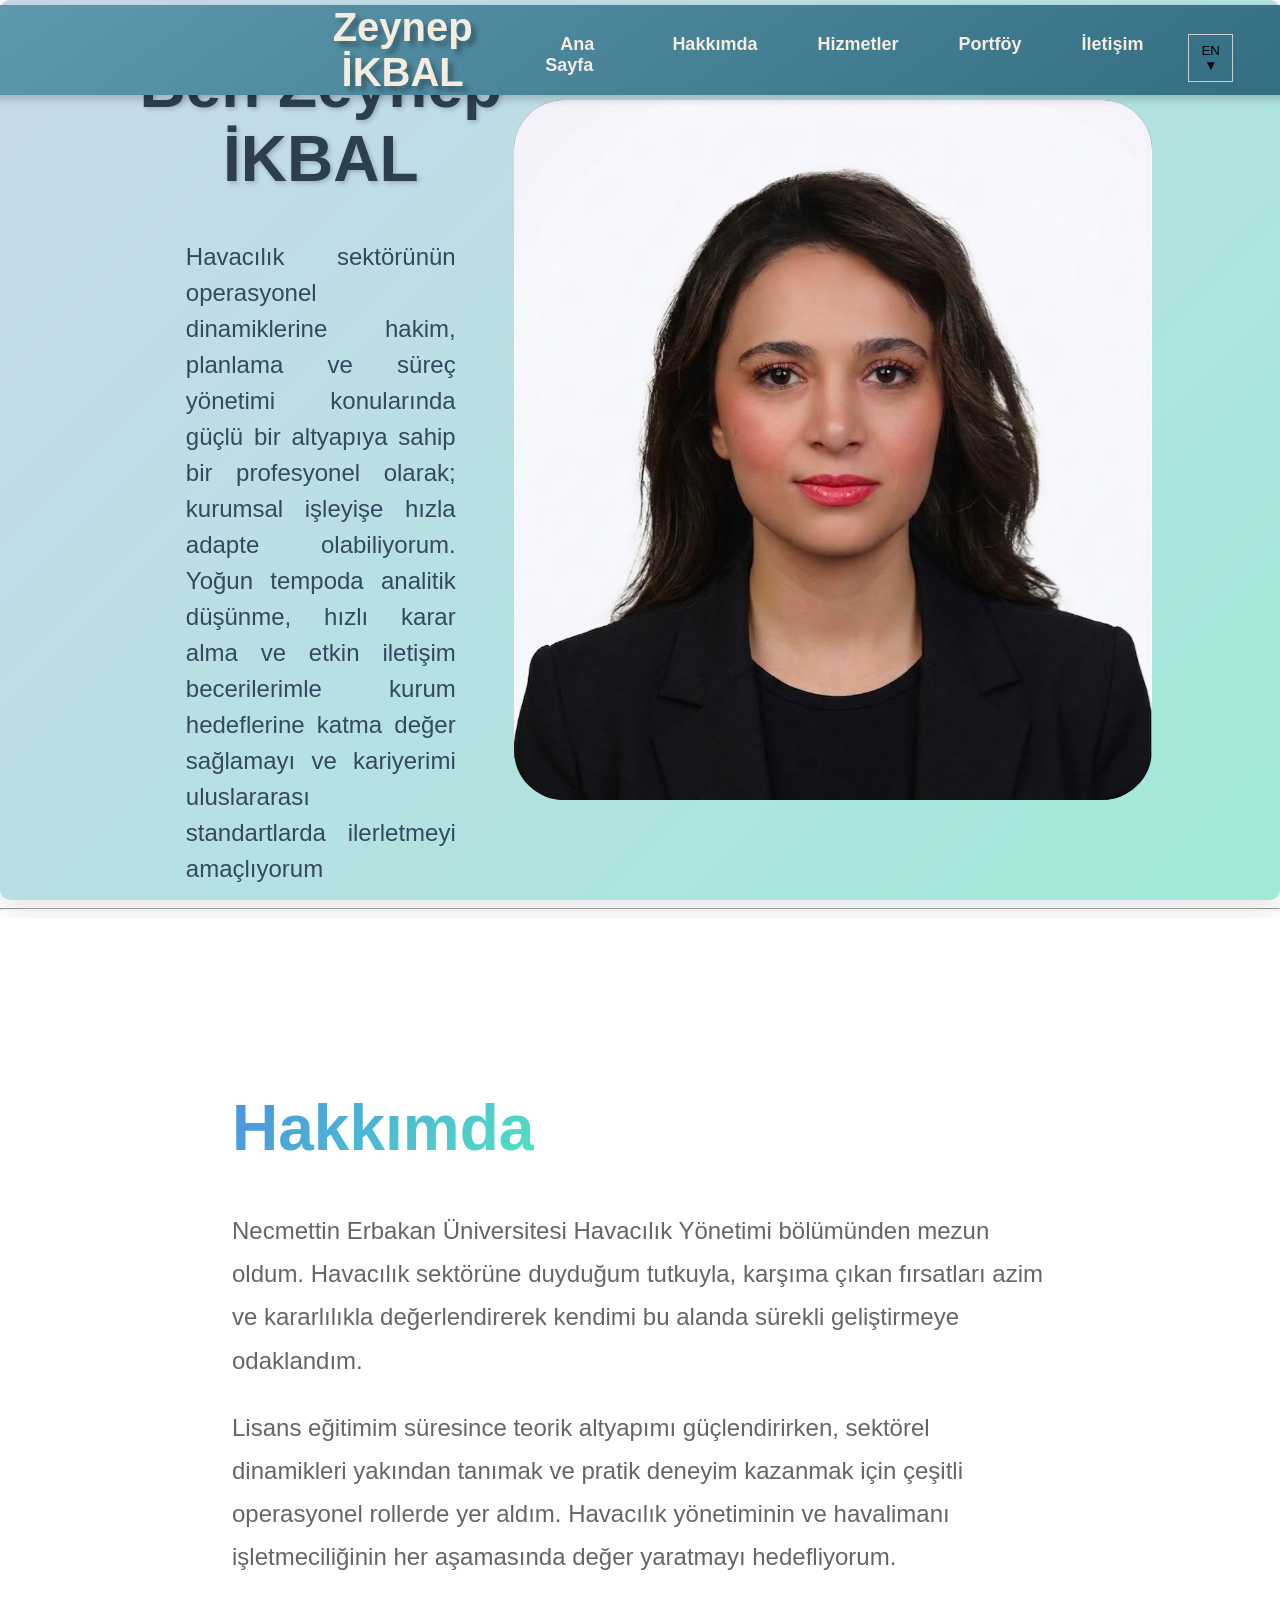
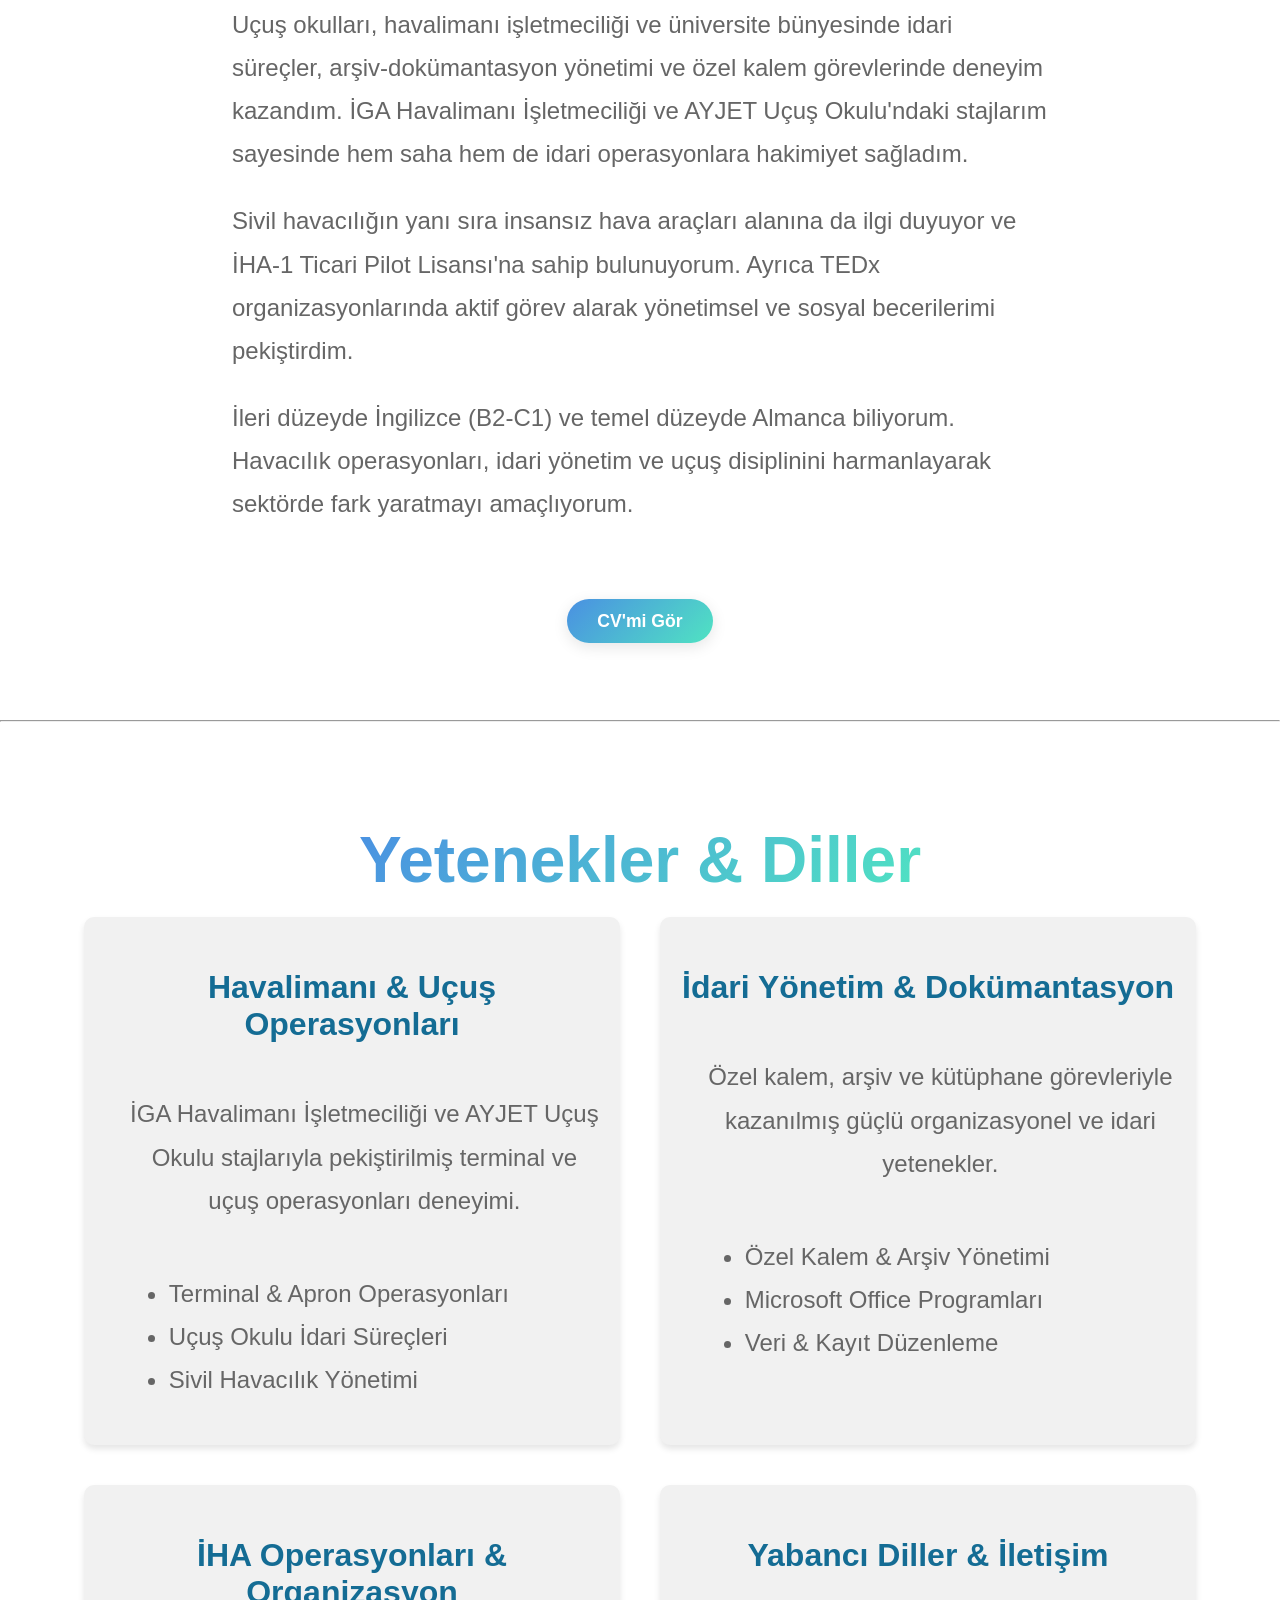
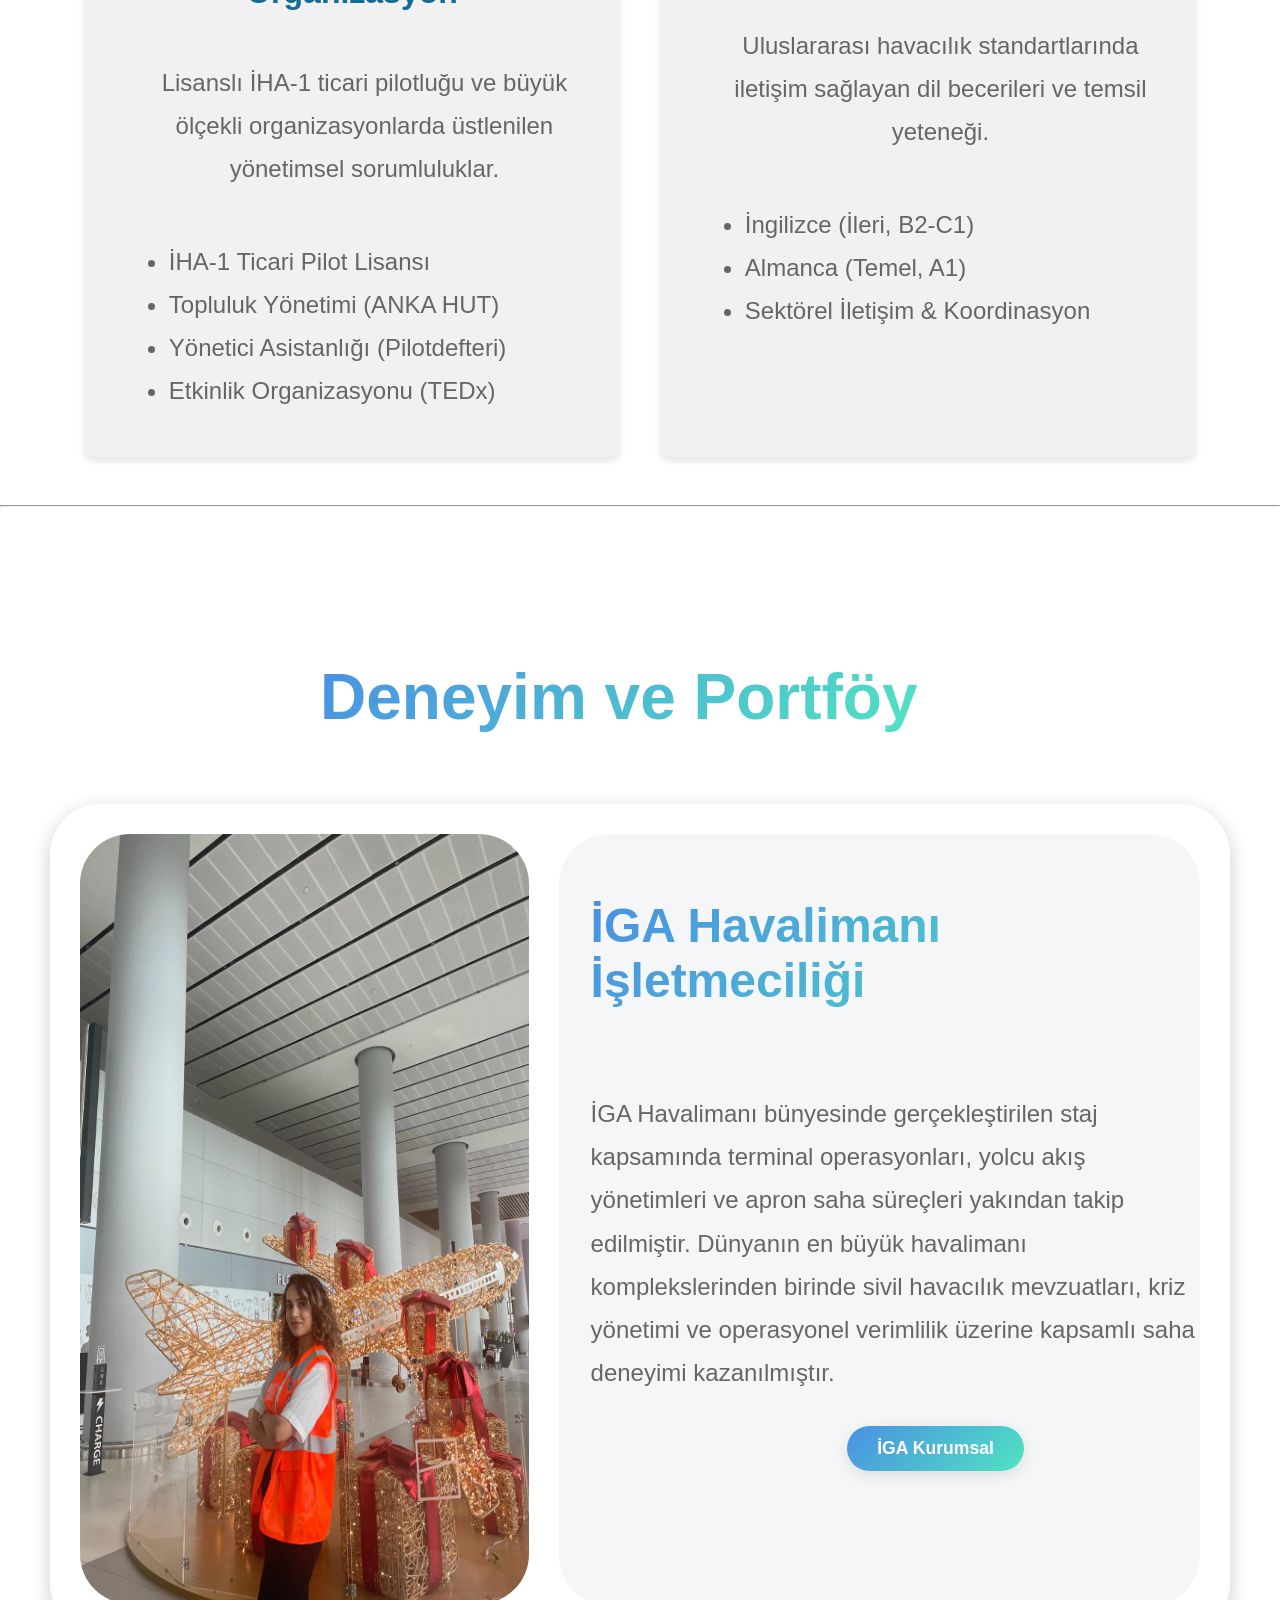
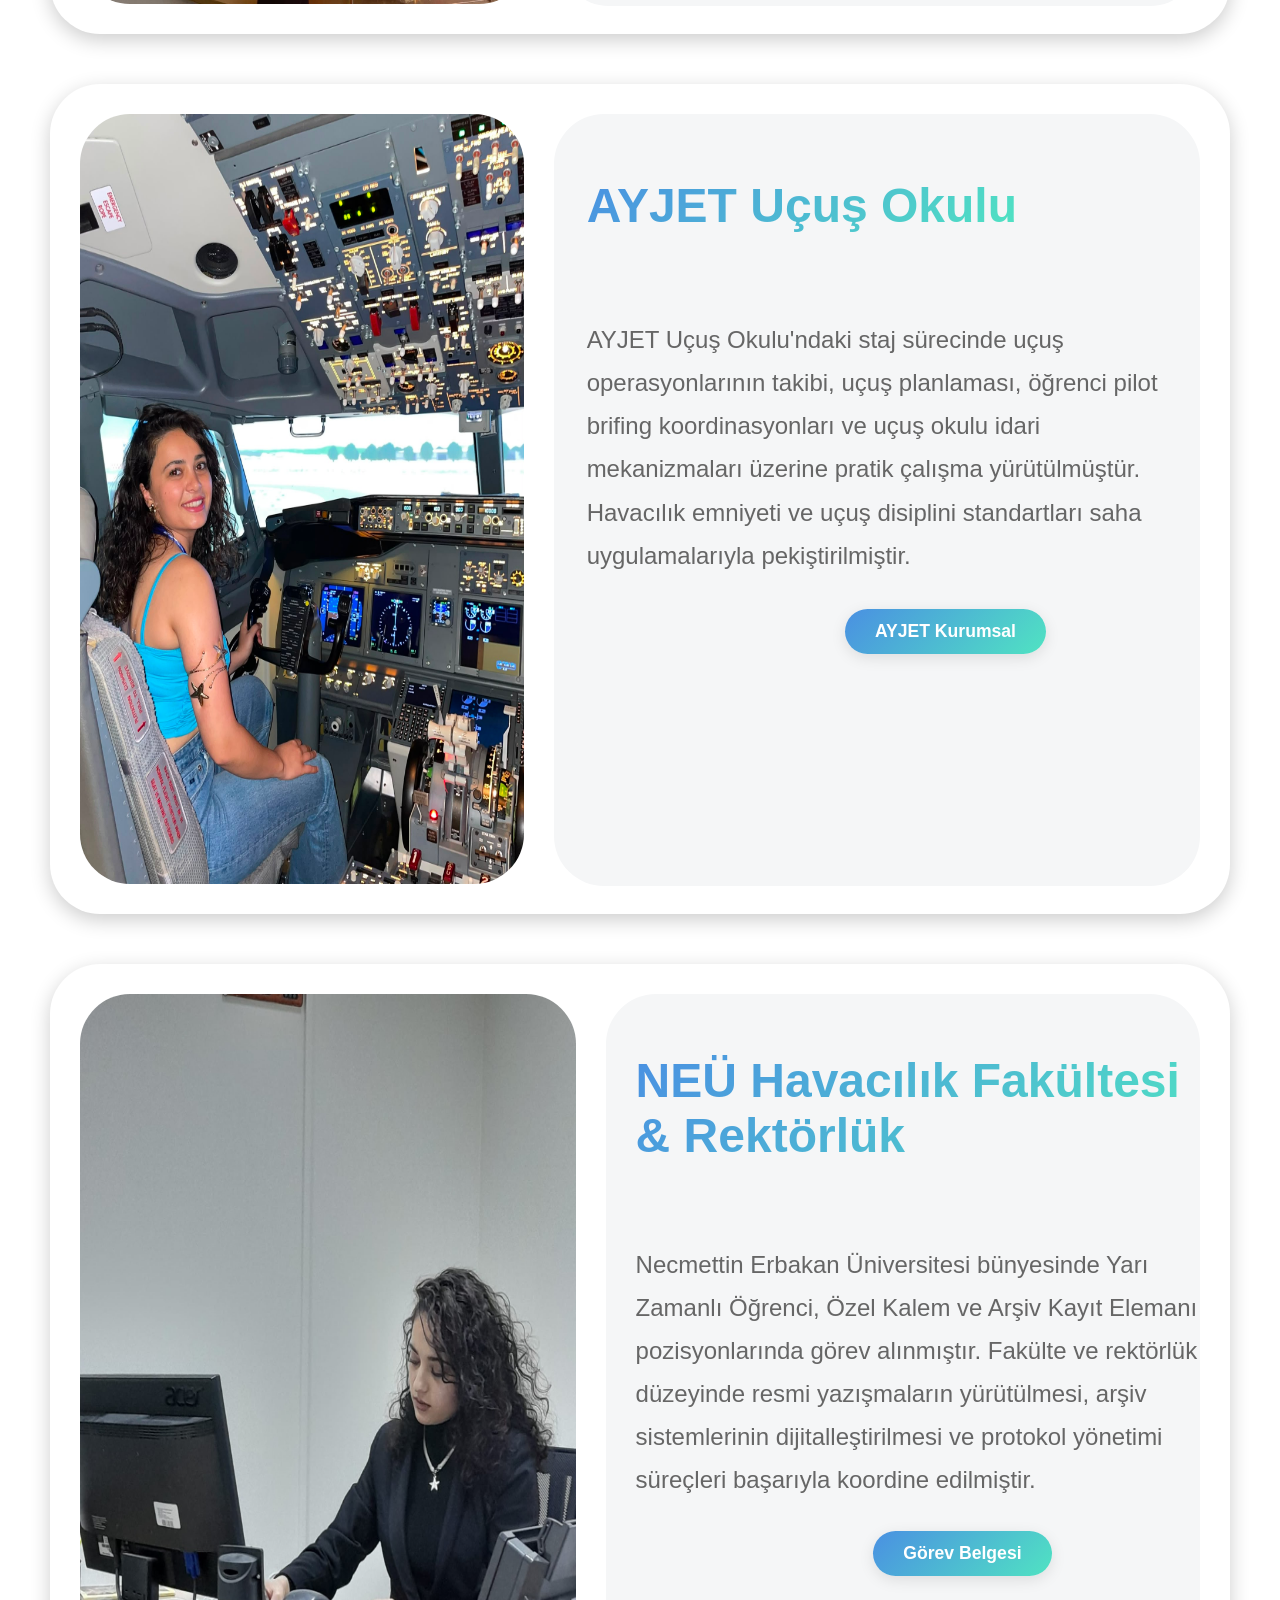
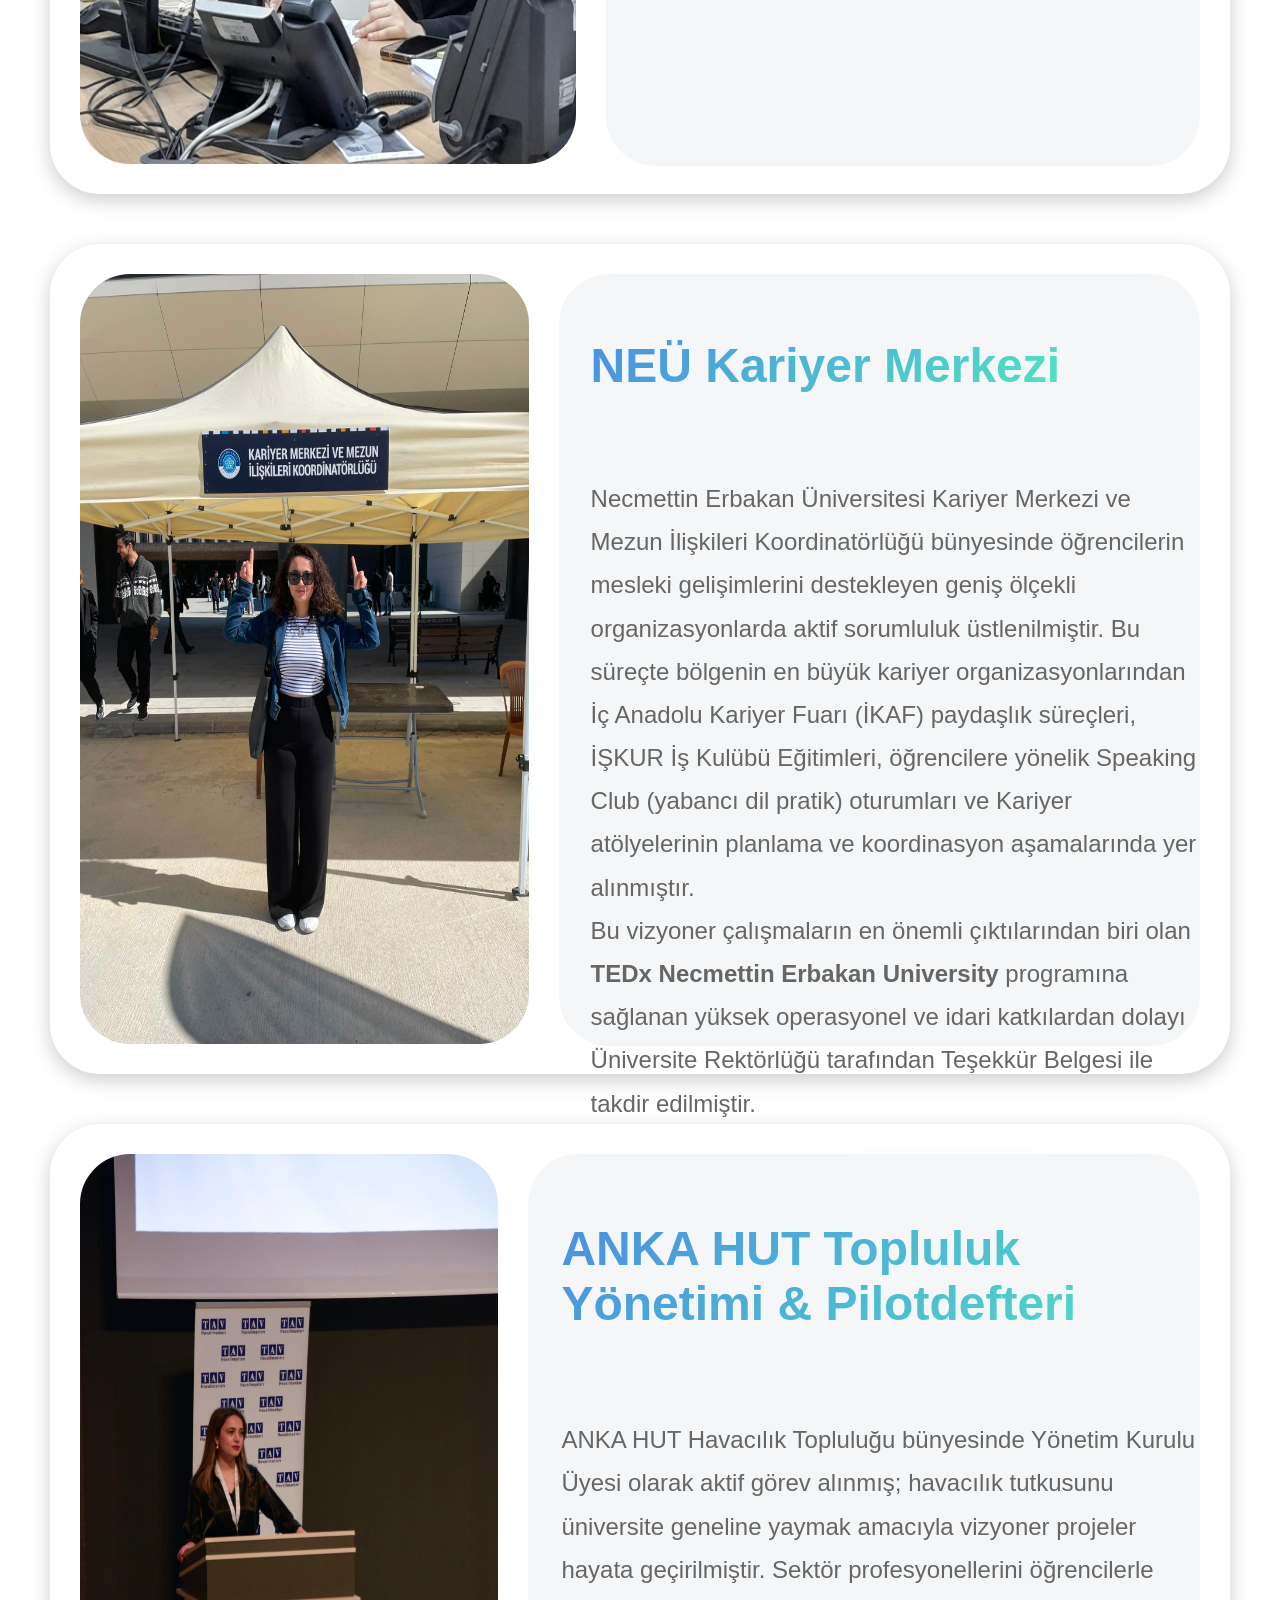
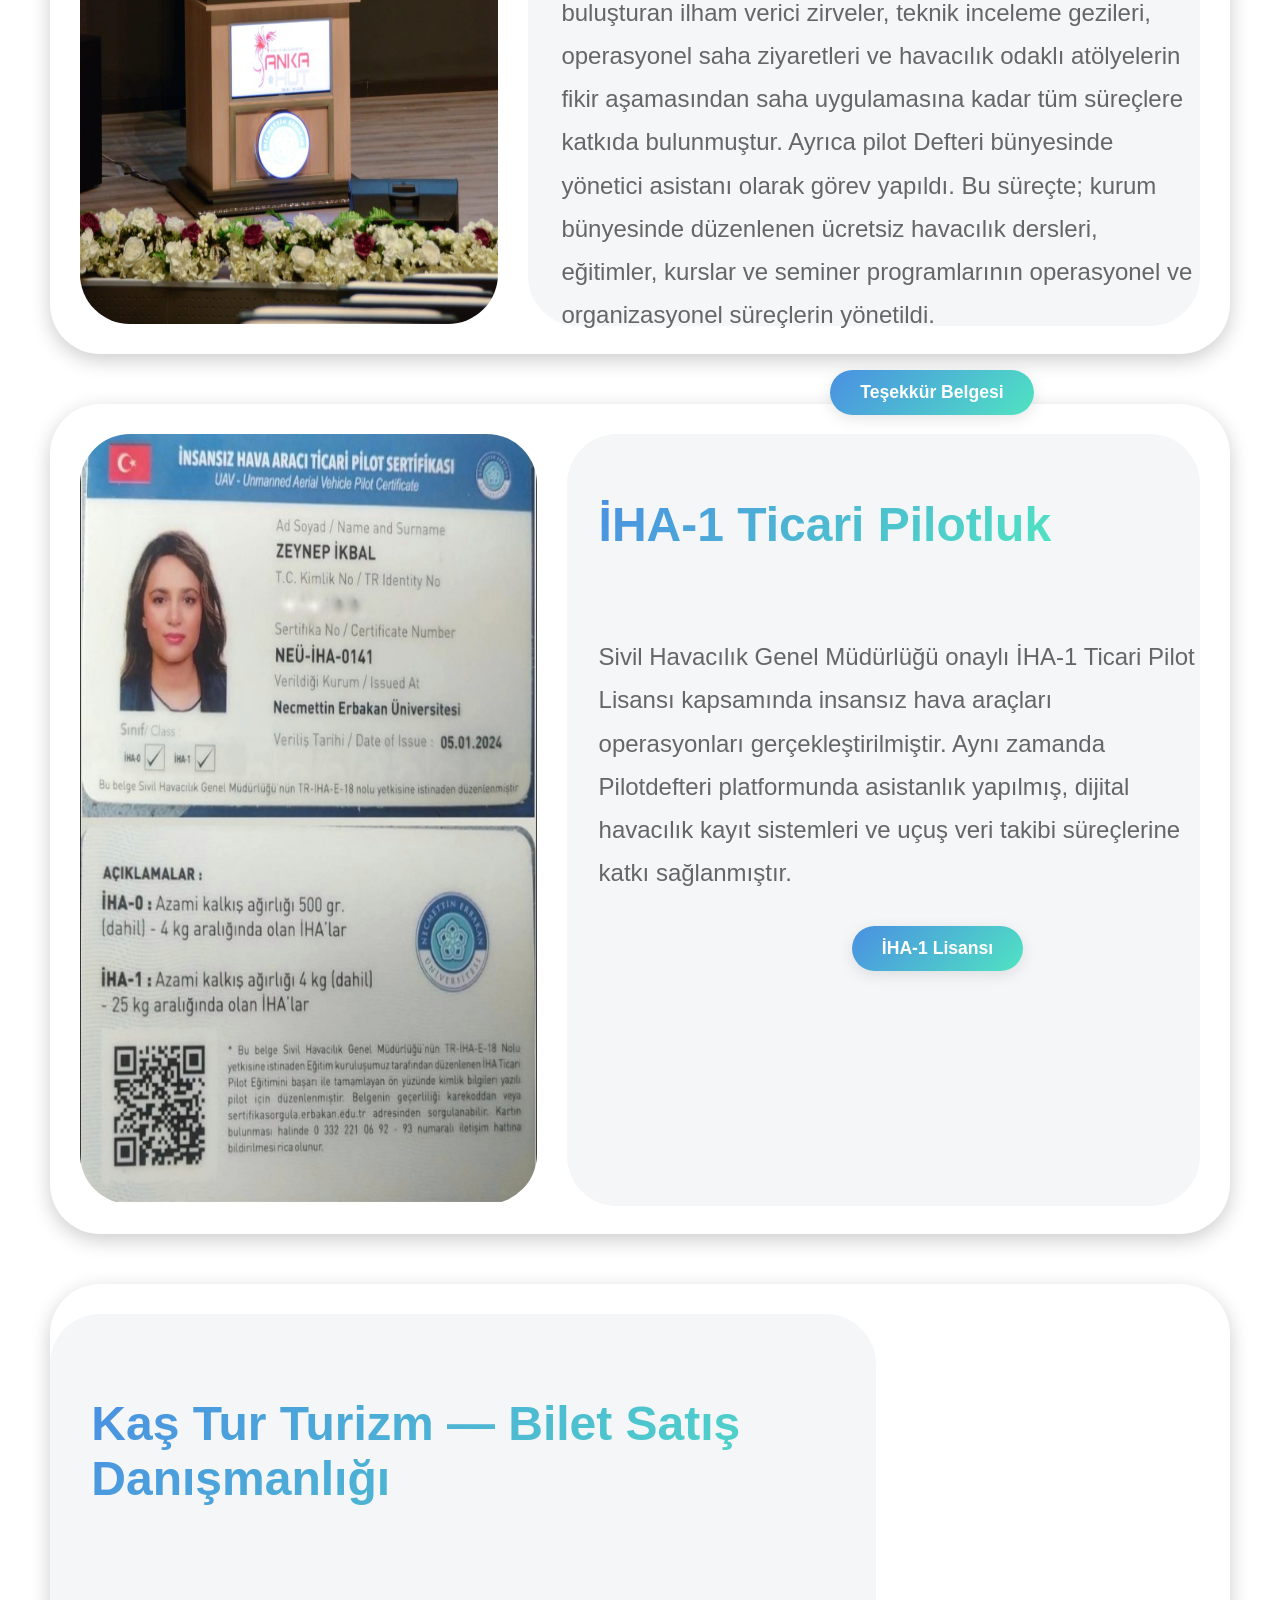
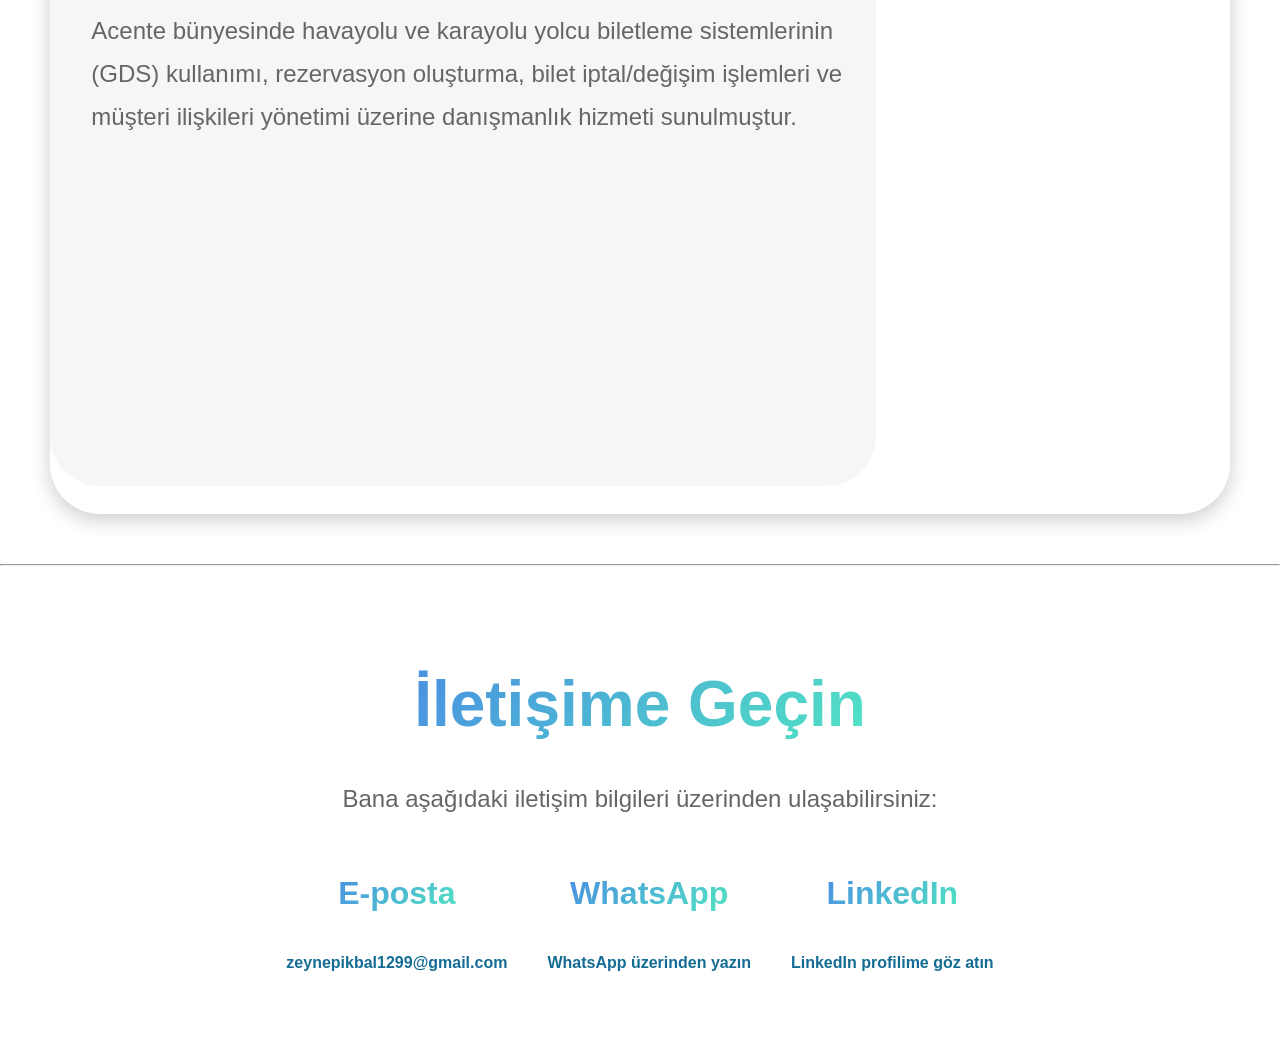
==== index.html @ e8478030 "Add files via upload" ====
<!DOCTYPE html>
<html lang="tr">
<head>
    <meta charset="UTF-8">
    <meta name="viewport" content="width=device-width, initial-scale=1.0">
    <title>Zeynep İKBAL</title>
    <link rel="stylesheet" href="./style.css">
</head>
<body>
    <header>
        <div class="logo">Zeynep İKBAL</div>
        <nav>
            <ul>
                <li class="boş_li"><a href="#ana">Ana Sayfa</a></li>
                <li class="boş_li"><a href="#hak">Hakkımda</a></li>
                <li class="boş_li"><a href="#services">Hizmetler</a></li>
                <li class="boş_li"><a href="#port">Portföy</a></li>
                <li class="boş_li"><a href="#contact">İletişim</a></li>
                <li><div class="language-selector">
                    <button class="selected-language">EN ▼</button>   
                    </div>
                </li>
            </ul>
        </nav>
    </header>

    <div id="ana" class="hero">
        <div class="hero-content">
            <div class="hero-text">
                <h1>Ben Zeynep İKBAL</h1>
                <p>Havacılık sektörünün operasyonel dinamiklerine hakim, planlama ve süreç yönetimi konularında güçlü bir altyapıya sahip bir profesyonel olarak; kurumsal işleyişe hızla adapte olabiliyorum. Yoğun tempoda analitik düşünme, hızlı karar alma ve etkin iletişim becerilerimle kurum hedeflerine katma değer sağlamayı ve kariyerimi uluslararası standartlarda ilerletmeyi amaçlıyorum</p>      
            </div>
        
            <div class="hero-photo">
                <img class="benfoto" src="./fotolar/zeyno biometric.jpeg" alt="foto">
            </div> <!-- Fotoğraf burada olacak -->
        </div>
    </div>
    <hr>

    <section id="hak" class="about-section">
        <div class="about-container">
            <h2 class="about-title">Hakkımda</h2>
<div class="about-text">
    <p>Necmettin Erbakan Üniversitesi Havacılık Yönetimi bölümünden mezun oldum. Havacılık sektörüne duyduğum tutkuyla, karşıma çıkan fırsatları azim ve kararlılıkla değerlendirerek kendimi bu alanda sürekli geliştirmeye odaklandım.</p>
    
    <p>Lisans eğitimim süresince teorik altyapımı güçlendirirken, sektörel dinamikleri yakından tanımak ve pratik deneyim kazanmak için çeşitli operasyonel rollerde yer aldım. Havacılık yönetiminin ve havalimanı işletmeciliğinin her aşamasında değer yaratmayı hedefliyorum.</p>
    
    <p>Uçuş okulları, havalimanı işletmeciliği ve üniversite bünyesinde idari süreçler, arşiv-dokümantasyon yönetimi ve özel kalem görevlerinde deneyim kazandım. İGA Havalimanı İşletmeciliği ve AYJET Uçuş Okulu'ndaki stajlarım sayesinde hem saha hem de idari operasyonlara hakimiyet sağladım.</p>

    <p>Sivil havacılığın yanı sıra insansız hava araçları alanına da ilgi duyuyor ve İHA-1 Ticari Pilot Lisansı'na sahip bulunuyorum. Ayrıca TEDx organizasyonlarında aktif görev alarak yönetimsel ve sosyal becerilerimi pekiştirdim.</p>

    <p>İleri düzeyde İngilizce (B2-C1) ve temel düzeyde Almanca biliyorum. Havacılık operasyonları, idari yönetim ve uçuş disiplinini harmanlayarak sektörde fark yaratmayı amaçlıyorum.</p>
</div>
        </div>
        <div class="cv-button-container">
            <a href="./dosyalar/Zeynep İkbal CV-TR.pdf" class="cv-button" target="_blank">CV'mi Gör</a>
        </div>
    </section>
    <hr>

    <section id="services" class="services">
        <h1>Yetenekler & Diller</h1>
        <div class="service-list">
            <div class="service-item">
                <h3>Havalimanı & Uçuş Operasyonları</h3>
                <p>İGA Havalimanı İşletmeciliği ve AYJET Uçuş Okulu stajlarıyla pekiştirilmiş terminal ve uçuş operasyonları deneyimi.</p>            
                <ul>
                    <li>Terminal & Apron Operasyonları</li>
                    <li>Uçuş Okulu İdari Süreçleri</li>
                    <li>Sivil Havacılık Yönetimi</li>
                </ul>
            </div>
            
            <div class="service-item">
                <h3>İdari Yönetim & Dokümantasyon</h3>
                <p>Özel kalem, arşiv ve kütüphane görevleriyle kazanılmış güçlü organizasyonel ve idari yetenekler.</p>
                <ul>
                    <li>Özel Kalem & Arşiv Yönetimi</li>
                    <li>Microsoft Office Programları</li>
                    <li>Veri & Kayıt Düzenleme</li>
                </ul>
            </div>
            
            <div class="service-item">
                <h3>İHA Operasyonları & Organizasyon</h3>
                <p>Lisanslı İHA-1 ticari pilotluğu ve büyük ölçekli organizasyonlarda üstlenilen yönetimsel sorumluluklar.</p>
                <ul>
                    <li>İHA-1 Ticari Pilot Lisansı</li>
                    <li>Topluluk Yönetimi (ANKA HUT)</li>
                    <li>Yönetici Asistanlığı (Pilotdefteri)</li>
                    <li>Etkinlik Organizasyonu (TEDx)</li>
                </ul>
            </div>
            
            <div class="service-item">
                <h3>Yabancı Diller & İletişim</h3>
                <p>Uluslararası havacılık standartlarında iletişim sağlayan dil becerileri ve temsil yeteneği.</p>
                <ul>
                    <li>İngilizce (İleri, B2-C1)</li>
                    <li>Almanca (Temel, A1)</li>
                    <li>Sektörel İletişim & Koordinasyon</li>
                </ul>   
            </div>
        </div>
    </section>

    <hr>

    <section id="port" class="portfolio-section">
    <h1>Deneyim ve Portföy</h1>

    <!-- 1. İGA Havalimanı -->
    <div class="portfolio-item">
        <div class="port-foto">
            <img class="vuslat" src="./fotolar/İGA_staj.jpeg" alt="İGA Havalimanı Stajı">
        </div>
        <div class="port-text">
            <h2>İGA Havalimanı İşletmeciliği</h2>
            <p>
                İGA Havalimanı bünyesinde gerçekleştirilen staj kapsamında terminal operasyonları, 
                yolcu akış yönetimleri ve apron saha süreçleri yakından takip edilmiştir. Dünyanın 
                en büyük havalimanı komplekslerinden birinde sivil havacılık mevzuatları, kriz yönetimi 
                ve operasyonel verimlilik üzerine kapsamlı saha deneyimi kazanılmıştır.
            </p>   
            <div class="model3d">
                <a href="https://www.igairport.is/" class="button3d" target="_blank">İGA Kurumsal</a>
            </div> 
        </div>
    </div>

    <!-- 2. AYJET Uçuş Okulu -->
    <div class="portfolio-item">
        <div class="port-foto">
            <img class="vuslat" src="./fotolar/ayjet_staj.jpeg" alt="AYJET Uçuş Okulu Stajı">
        </div>
        <div class="port-text">
            <h2>AYJET Uçuş Okulu</h2>
            <p>
                AYJET Uçuş Okulu'ndaki staj sürecinde uçuş operasyonlarının takibi, uçuş planlaması, 
                öğrenci pilot brifing koordinasyonları ve uçuş okulu idari mekanizmaları üzerine 
                pratik çalışma yürütülmüştür. Havacılık emniyeti ve uçuş disiplini standartları 
                saha uygulamalarıyla pekiştirilmiştir.
            </p>   
            <div class="model3d">
                <a href="https://www.ayjet.aero/" class="button3d" target="_blank">AYJET Kurumsal</a>
            </div> 
        </div>
    </div>

    <!-- 3. NEÜ Özel Kalem ve Arşiv -->
    <div class="portfolio-item">
        <div class="port-foto">
            <img class="vuslat" src="./fotolar/rektörlük.jpeg" alt="NEÜ İdari Çalışma">
           
        </div>
        <div class="port-text">
            <h2>NEÜ Havacılık Fakültesi & Rektörlük</h2>
            <p>
                Necmettin Erbakan Üniversitesi bünyesinde Yarı Zamanlı Öğrenci, Özel Kalem ve Arşiv Kayıt 
                Elemanı pozisyonlarında görev alınmıştır. Fakülte ve rektörlük düzeyinde resmi yazışmaların 
                yürütülmesi, arşiv sistemlerinin dijitalleştirilmesi ve protokol yönetimi süreçleri başarıyla 
                koordine edilmiştir.
            </p>   
            <div class="model3d">
                <a href="./dosyalar/NEU_Calisma_Belgesi.pdf" class="button3d" target="_blank">Görev Belgesi</a>
            </div> 
        </div>
    </div>

      <div class="portfolio-item">
        <div class="port-foto">
            <img class="vuslat" src="./fotolar/kariyer merkezi.jpeg" alt="TEDx Etkinliği">
        </div>
        <div class="port-text">
            <h2>NEÜ Kariyer Merkezi</h2>
            <p>
            Necmettin Erbakan Üniversitesi Kariyer Merkezi ve Mezun İlişkileri Koordinatörlüğü bünyesinde 
            öğrencilerin mesleki gelişimlerini destekleyen geniş ölçekli organizasyonlarda aktif sorumluluk üstlenilmiştir. 
            Bu süreçte bölgenin en büyük kariyer organizasyonlarından İç Anadolu Kariyer Fuarı (İKAF) paydaşlık süreçleri, 
            İŞKUR İş Kulübü Eğitimleri, öğrencilere yönelik Speaking Club (yabancı dil pratik) oturumları ve 
            Kariyer atölyelerinin planlama ve koordinasyon aşamalarında yer alınmıştır. 
            <br>
            Bu vizyoner çalışmaların en önemli çıktılarından biri olan <strong>TEDx Necmettin Erbakan University</strong> 
            programına sağlanan yüksek operasyonel ve idari katkılardan dolayı Üniversite Rektörlüğü tarafından 
            Teşekkür Belgesi ile takdir edilmiştir.
            </p>   
            <div class="model3d">
                <a href="./dosyalar/TEDx_Tesekkur_Belgesi.pdf" class="button3d" target="_blank">Teşekkür Belgesi</a>
            </div> 
        </div>
    </div>

    <!-- 4. TEDx & ANKA HUT Topluluk Operasyonları -->
    <div class="portfolio-item">
        <div class="port-foto">
            <img class="vuslat" src="./fotolar/anka_hut.jpeg" alt="TEDx Etkinliği">
        </div>
        <div class="port-text">
            <h2>ANKA HUT Topluluk Yönetimi & Pilotdefteri</h2>
            <p>
            ANKA HUT Havacılık Topluluğu bünyesinde Yönetim Kurulu Üyesi olarak aktif görev alınmış; 
            havacılık tutkusunu üniversite geneline yaymak amacıyla vizyoner projeler hayata geçirilmiştir. 
            Sektör profesyonellerini öğrencilerle buluşturan ilham verici zirveler, teknik inceleme gezileri, 
            operasyonel saha ziyaretleri ve havacılık odaklı atölyelerin fikir aşamasından saha uygulamasına kadar 
            tüm süreçlere katkıda bulunmuştur. 
            Ayrıca pilot Defteri bünyesinde yönetici asistanı olarak görev yapıldı.
            Bu süreçte; kurum bünyesinde düzenlenen ücretsiz havacılık dersleri, eğitimler, kurslar ve seminer 
            programlarının operasyonel ve organizasyonel süreçlerin yönetildi.
            </p>   
            <div class="model3d">
                <a href="./dosyalar/TEDx_Tesekkur_Belgesi.pdf" class="button3d" target="_blank">Teşekkür Belgesi</a>
            </div> 
        </div>
    </div>

    <!-- 5. İHA-1 Pilotluğu & Pilotdefteri -->
    <div class="portfolio-item">
        <div class="port-foto">
            <img class="vuslat" src="./fotolar/iha_lisansı.jpeg" alt="İHA Uçuş Sahası">
        </div>
        <div class="port-text">
            <h2>İHA-1 Ticari Pilotluk</h2>
            <p>
                Sivil Havacılık Genel Müdürlüğü onaylı İHA-1 Ticari Pilot Lisansı kapsamında insansız hava araçları 
                operasyonları gerçekleştirilmiştir. Aynı zamanda Pilotdefteri platformunda asistanlık yapılmış, 
                dijital havacılık kayıt sistemleri ve uçuş veri takibi süreçlerine katkı sağlanmıştır.
            </p>   
            <div class="model3d">
                <a href="./dosyalar/IHA1_Lisans.pdf" class="button3d" target="_blank">İHA-1 Lisansı</a>
            </div> 
        </div>
    </div>

    <!-- 6. Kaş Tur Turizm -->
    <div class="portfolio-item">
        
        <div class="port-text">
            <h2>Kaş Tur Turizm — Bilet Satış Danışmanlığı</h2>
            <p>
                Acente bünyesinde havayolu ve karayolu yolcu biletleme sistemlerinin (GDS) kullanımı, 
                rezervasyon oluşturma, bilet iptal/değişim işlemleri ve müşteri ilişkileri yönetimi üzerine 
                danışmanlık hizmeti sunulmuştur.
            </p>   
            
        </div>
    </div>

</section>




    <hr>
    <section id="contact" class="contact">
        <h2>İletişime Geçin</h2>
        <p>Bana aşağıdaki iletişim bilgileri üzerinden ulaşabilirsiniz:</p>
        
        <div class="contact-info">
            <div class="contact-method">
                <h3>E-posta</h3>
                <p><a href="mailto:zeynepikbal1299@gmail.com">zeynepikbal1299@gmail.com</a></p>
            </div>
            
            <div class="contact-method">
                <h3>WhatsApp</h3>
                <p><a href="https://wa.me/+905441029774" target="_blank">WhatsApp üzerinden yazın</a></p>
            </div>
    
            <div class="contact-method">
                <h3>LinkedIn</h3>
                <p><a href="https://www.linkedin.com/in/zeynep-ikbal-b293102a5/" target="_blank">LinkedIn profilime göz atın</a></p>
            </div>
        </div>
    </section>
</body>
</html>
---- style.css ----
body {
    margin: 0;
    padding: 0;
    font-family: Arial, sans-serif;
    background-color: #ffffff;
}
header {
    display: flex;
    justify-content: space-between;
    align-items: center;
    padding: 20px 50px;
    background: linear-gradient(145deg, #5F99AE, #336D82);
    box-shadow: 0px 4px 10px rgba(0, 0, 0, 0.2);
    border-radius: 10px;
    position: fixed;
    height: 50px;
    width: 95%;
    top: 5px;
    left: 50%;
    transform: translateX(-50%);
    z-index: 1000;
}
.logo {
    font-size: 40px;
    font-weight: bold;
    color: #F5ECE0;
    text-shadow: 5px 5px 5px rgba(0, 0, 0, 0.3);
    text-align: center;
    margin-left: 20%;
}
nav ul {
    list-style: none;
    margin: 0;
    padding: 0;
    display: flex;
}
nav ul li {
    margin: 15px;
    margin-top: 30px;
}
nav ul li a {
    text-decoration: none;
    font-size: 18px;
    color: #F5ECE0;
    font-weight: bold;
    padding: 10px 15px;
    border-radius: 8px;
    transition: all 0.3s ease;
}
nav ul li a:hover {
    background-color: #693382;
    box-shadow: 0px 5px 15px rgba(0, 0, 0, 0.3);
}
.language-selector {
    position: relative;
    display: inline-block;
    float: right;
    
}

.selected-language {
    background: none;
    border: 1px solid #ccc;
    padding: 8px 12px;
    cursor: pointer;
}

.language-list {
    display: none;
    position: absolute;
    left: 0;
    top: 100%;
    background: white;
    list-style: none;
    padding: 0;
    margin: 0;
    border: 1px solid #ccc;
    width: 100%;
}

.language-list li a{
   
    text-align: center;
    cursor: pointer;
    color: #2C3E50;
}

.language-list li a:hover {
    background: #f0f0f0;
}

.language-selector:hover .language-list {
    display: block;
}

.hero {
    display: flex;
    align-items: center;
    justify-content: center;
    height: 100vh;
    background: linear-gradient(135deg, #c9d9eb, #a1e9d9); /* Soft pastel gradient */
    color: #2C3E50; /* Koyu gri metin rengi */
    box-shadow: 0px 10px 30px rgba(0, 0, 0, 0.1); /* Hafif gölgeleme */
    border-radius: 10px;
}

/* Hero content düzeni */
.hero-content {
    display: flex;
    align-items: center;
    justify-content: space-between;
    width: 80%;
}

/* Metin bölümü */
.hero-text {
    margin-top: 0px;
    flex: 1;
    padding: 0px;
}

.hero-text h1 {
    text-align: center;
    font-size: 4rem;
    font-weight: bold;
    text-shadow: 2px 2px 5px rgba(0, 0, 0, 0.2); /* Hafif metin gölgesi */
}

.hero-text p {
    text-align: justify;
    margin: 15%;
    margin-bottom: 2%;
    font-size: 1.5rem;
    margin-top: 0px;
    line-height: 1.5;
    color: #34495E; /* Daha açık metin rengi */
}



.benfoto{
    height: 100%;
    width: 100%;
    border-radius: 50px;
}
.mak-tek{
    height: 100%;
    width: 100%;
}



.hero-photo {
    
    height: 700px;
    
    background-color: #34495E;  /* Siyah yerine koyu gri */
    border-radius: 50px;
}

/* Hakkımda Bölümü */
.about-section {
    background: #ffffff; /* Beyaz arka plan */
    padding: 80px 15%;
    text-align: center;
}

.about-container {
    max-width: 900px;
    margin: auto;
    padding: 40px;
    text-align: left;
}

/* Gradient başlık */
.about-title {
    font-size: 4rem;
    font-weight: bold;
    background: linear-gradient(135deg, #4A90E2, #50E3C2); /* Gradient renk */
    -webkit-background-clip: text;
    -webkit-text-fill-color: transparent;
    display: inline-block;
    margin-bottom: 20px;
}

/* Paragraflar */
.about-text {
    font-size: 1.5rem;
    line-height: 1.8;
    color: #666; /* Gri tonlarında sade görünüm */
}

/* Paragraflar arası boşluk */
.about-text p {
    margin-bottom: 15px;
}

.cv-button-container {
    text-align: center;
    margin-top: 30px;
}

.cv-button {
    background: linear-gradient(135deg, #4A90E2, #50E3C2); /* Gradient renkler */
    color: #fff;
    font-size: 1.1rem;
    font-weight: bold;
    padding: 12px 30px;
    border-radius: 30px; /* Yumuşak kenarlar */
    text-decoration: none;
    transition: transform 0.3s ease, box-shadow 0.3s ease; /* Hover efekti */
    box-shadow: 0px 4px 15px rgba(0, 0, 0, 0.1); /* Hafif gölge */
}

.cv-button:hover {
    transform: translateY(-5px); /* Hoverda buton yukarı hareket eder */
    box-shadow: 0px 6px 20px rgba(0, 0, 0, 0.2); /* Hoverda daha fazla gölge */
}

.cv-button:active {
    transform: translateY(2px); /* Butona basıldığında küçük bir basma efekti */
}


.services {
    padding: 40px 20px;
    background-color: #fff;
    text-align: center;
}

.services h1 {
    font-size: 4rem;
    font-weight: bold;
    background: linear-gradient(135deg, #4A90E2, #50E3C2); /* Gradient renk */
    -webkit-background-clip: text;
    -webkit-text-fill-color: transparent;
    display: inline-block;
    margin-bottom: 20px;
    
}

.service-list {
    display: flex;
    justify-content: center;
    gap: 40px;
    flex-wrap: wrap;
}

.service-item {
    background-color: #f1f1f1;
    border-radius: 10px;
    padding: 20px;
    width: 40%;
    box-shadow: 0 4px 6px rgba(0, 0, 0, 0.1);
    transition: all 0.3s ease;
}

.service-item:hover {
    transform: translateY(-10px);
    box-shadow: 0 6px 8px rgba(0, 0, 0, 0.2);
}

.service-item h3 {
    font-size: 2rem;
    color: #146C94;
    margin-bottom: 15px;
}

.service-item p {
    font-size: 1.5rem;
    line-height: 1.8;
    color: #666; 
    margin-left: 5%;
    margin-top: 10%;
}

.service-item ul {
    text-align: left;
    font-size: 1.5rem;
    line-height: 1.8;
    color: #666; 
    margin-left: 5%;
    margin-top: 10%;
}



.portfolio-section{
    margin-top: 100px;
}


.portfolio-section{
    height: 70%;
}

.portfolio-item{
    background-color: #ffffff;
    height: 830px;
    margin: 50px;
    display: flex;
    border-radius: 50px;
    box-shadow: 0px 6px 20px rgba(0, 0, 0, 0.2);
}

.port-foto{
    background-color: #ffffff;
    margin: 30px;
    border-radius: 50px;
}
.vuslat{
    width: 100%;
    height: 100%;
    border-radius: 50px;
}
.vuslat1{
    width: 100%;
    height: 50%;
    border-radius: 50px;
}
.vuslat2{
    width: 100%;
    height: 50%;
    border-radius: 50px;
}

.port-text{
    height: 93%;
    width: 70%;
    background-color: #f5f6f7;
    margin: 30px;
    margin-left: 0px;
    border-radius: 50px;
}
.portfolio-section h1{
    font-size: 4rem;
    font-weight: bold;
    background: linear-gradient(135deg, #4A90E2, #50E3C2); /* Gradient renk */
    -webkit-background-clip: text;
    -webkit-text-fill-color: transparent;
    display: inline-block;
    margin-bottom: 20px;
    margin-left: 25%;
}

.port-text h2{
    font-size: 3rem;
    font-weight: bold;
    background: linear-gradient(135deg, #4A90E2, #50E3C2); /* Gradient renk */
    -webkit-background-clip: text;
    -webkit-text-fill-color: transparent;
    display: inline-block;
    margin-bottom: 20px;
    margin-left: 5%;
    margin-top: 10%;
    
}

.port-text p{
    font-size: 1.5rem;
    line-height: 1.8;
    color: #666; 
    margin-left: 5%;
    margin-top: 10%;
}

.model3d{
    align-items: center;
    display: flex;
    margin-left: 45%;
    margin-top: 5%;
}
.button3d{
    background: linear-gradient(135deg, #4A90E2, #50E3C2); /* Gradient renkler */
    color: #fff;
    font-size: 1.1rem;
    font-weight: bold;
    padding: 12px 30px;
    border-radius: 30px; /* Yumuşak kenarlar */
    text-decoration: none;
    transition: transform 0.3s ease, box-shadow 0.3s ease; /* Hover efekti */
    box-shadow: 0px 4px 15px rgba(0, 0, 0, 0.1); /* Hafif gölge */
}

.button3d:hover {
    transform: translateY(-5px); /* Hoverda buton yukarı hareket eder */
    box-shadow: 0px 6px 20px rgba(0, 0, 0, 0.2); /* Hoverda daha fazla gölge */
}

.button3d:active {
    transform: translateY(2px); /* Butona basıldığında küçük bir basma efekti */
}





.contact {
    padding: 40px 20px;
    background-color: #fff;
    text-align: center;
}

.contact h2 {
    font-size: 4rem;
    font-weight: bold;
    background: linear-gradient(135deg, #4A90E2, #50E3C2); /* Gradient renk */
    -webkit-background-clip: text;
    -webkit-text-fill-color: transparent;
    display: inline-block;
    margin-bottom: 20px;
  
}

.contact p {
    font-size: 1.5rem;
    color: #666;
    margin-bottom: 30px;
}

.contact-info {
    display: flex;
    justify-content: center;
    gap: 40px;
    flex-wrap: wrap;
}

.contact-method h3 {
    font-size: 2rem;
    font-weight: bold;
    background: linear-gradient(135deg, #4A90E2, #50E3C2); /* Gradient renk */
    -webkit-background-clip: text;
    -webkit-text-fill-color: transparent;
    display: inline-block;
    margin-bottom: 10px;
}

.contact-method a {
    font-size: 1rem;
    color: #146C94;
    text-decoration: none;
    font-weight: bold;
}

.contact-method a:hover {
    text-decoration: underline;
}





/* Responsive Tasarım */
@media (max-width: 768px) {
        body{
            width: 100%;
        }
        /* Navbar düzenlemeleri */
            header {
            padding: 10px 10px;
            height: auto;
            position: static;
            top: 0;
            left: 0;
            transform: none;
        }
        
        .logo {
            font-size: 30px;
            margin-left: 10%;
        }
    
        nav ul {
            flex-direction: column;
            margin-left: 0;
        }
        
        nav ul li {
            margin: 0px;
        }
        
        nav ul li a {
            font-size: 16px;
            padding: 8px 12px;
            display: block;
            text-align: center;
        }
        .boş_li {
            display: none;
        }
        
        /* Hero bölümünde düzenlemeler */
        .hero {
            height: auto;
            padding: 20px;
        }
    
        .hero-content {
            flex-direction: column-reverse;
            justify-content: center;
            text-align: center;
        }
    
        .hero-text h1 {
            font-size: 3rem;
        }
    
        .hero-text p {
            font-size: 1.2rem;
            margin: 10%;
            margin-left: 1%;
            margin-right: 1%;
        }
    
        .ben_foto {
            width: 9%;
            margin: 20px;
            
        }
        .hero-photo {
    
            height: 50%;
            width: 300px;
            background-color: #34495E;  /* Siyah yerine koyu gri */
            border-radius: 50px;
        }
    
        .benfoto {
            width: 100%;
            border-radius: 50px;
        }
    
        /* Hakkımda bölümünde düzenlemeler */
        .about-section {
            padding: 50px 10px;
        }
    
        .about-container {
            max-width: 100%;
        }
    
        .about-title {
            font-size: 2.5rem;
        }
    
        .about-text {
            font-size: 1.2rem;
            margin-bottom: 10px;
        }
    
        .cv-button {
            padding: 10px 25px;
        }
    
        /* Hizmetler bölümünde düzenlemeler */
        .services {
            padding: 30px 10px;
        }
    
        .service-list {
            flex-direction: column;
            gap: 20px;
        }
    
        .service-item {
            width: 100%;
            padding: 15px;
        }
    
        .service-item h3 {
            font-size: 1.8rem;
        }
    
        .service-item p {
            font-size: 1.2rem;
            margin-top: 5%;
        }
    
        /* Portföy bölümünde düzenlemeler */
        .portfolio-section {
            margin-top: 50px;
            height: auto;
        }
    
        .portfolio-item {
            flex-direction: column;
            width: 100%;
            margin: 30px 0;
            height: auto;
        }
    
        .port-foto {
            width: 100%;
            
            margin: 0;
        }
    
        .port-text {
            width: 90%;
            margin: 20px 2px;
            padding: 20px;
        }
    
        .portfolio-section h1 {
            font-size: 2.5rem;
            margin-left: 0;
        }
    
        .port-text h2 {
            font-size: 2rem;
            margin-left: 0;
        }
    
        .port-text p {
            font-size: 1.2rem;
            margin-left: 0;
            margin-top: 5%;
        }
    
        /* Model 3D butonunun düzenlenmesi */
        .model3d {
            margin-left: 0;
            margin-top: 20px;
        }
    
        /* İletişim bölümünde düzenlemeler */
        .contact {
            padding: 30px 10px;
        }
    
        .contact h2 {
            font-size: 2.5rem;
        }
    
        .contact p {
            font-size: 1.2rem;
            margin-bottom: 20px;
        }
    
        .contact-info {
            flex-direction: column;
            gap: 20px;
        }
    
        .contact-method h3 {
            font-size: 1.5rem;
        }
    
        .contact-method a {
            font-size: 1.1rem;
        }
    }
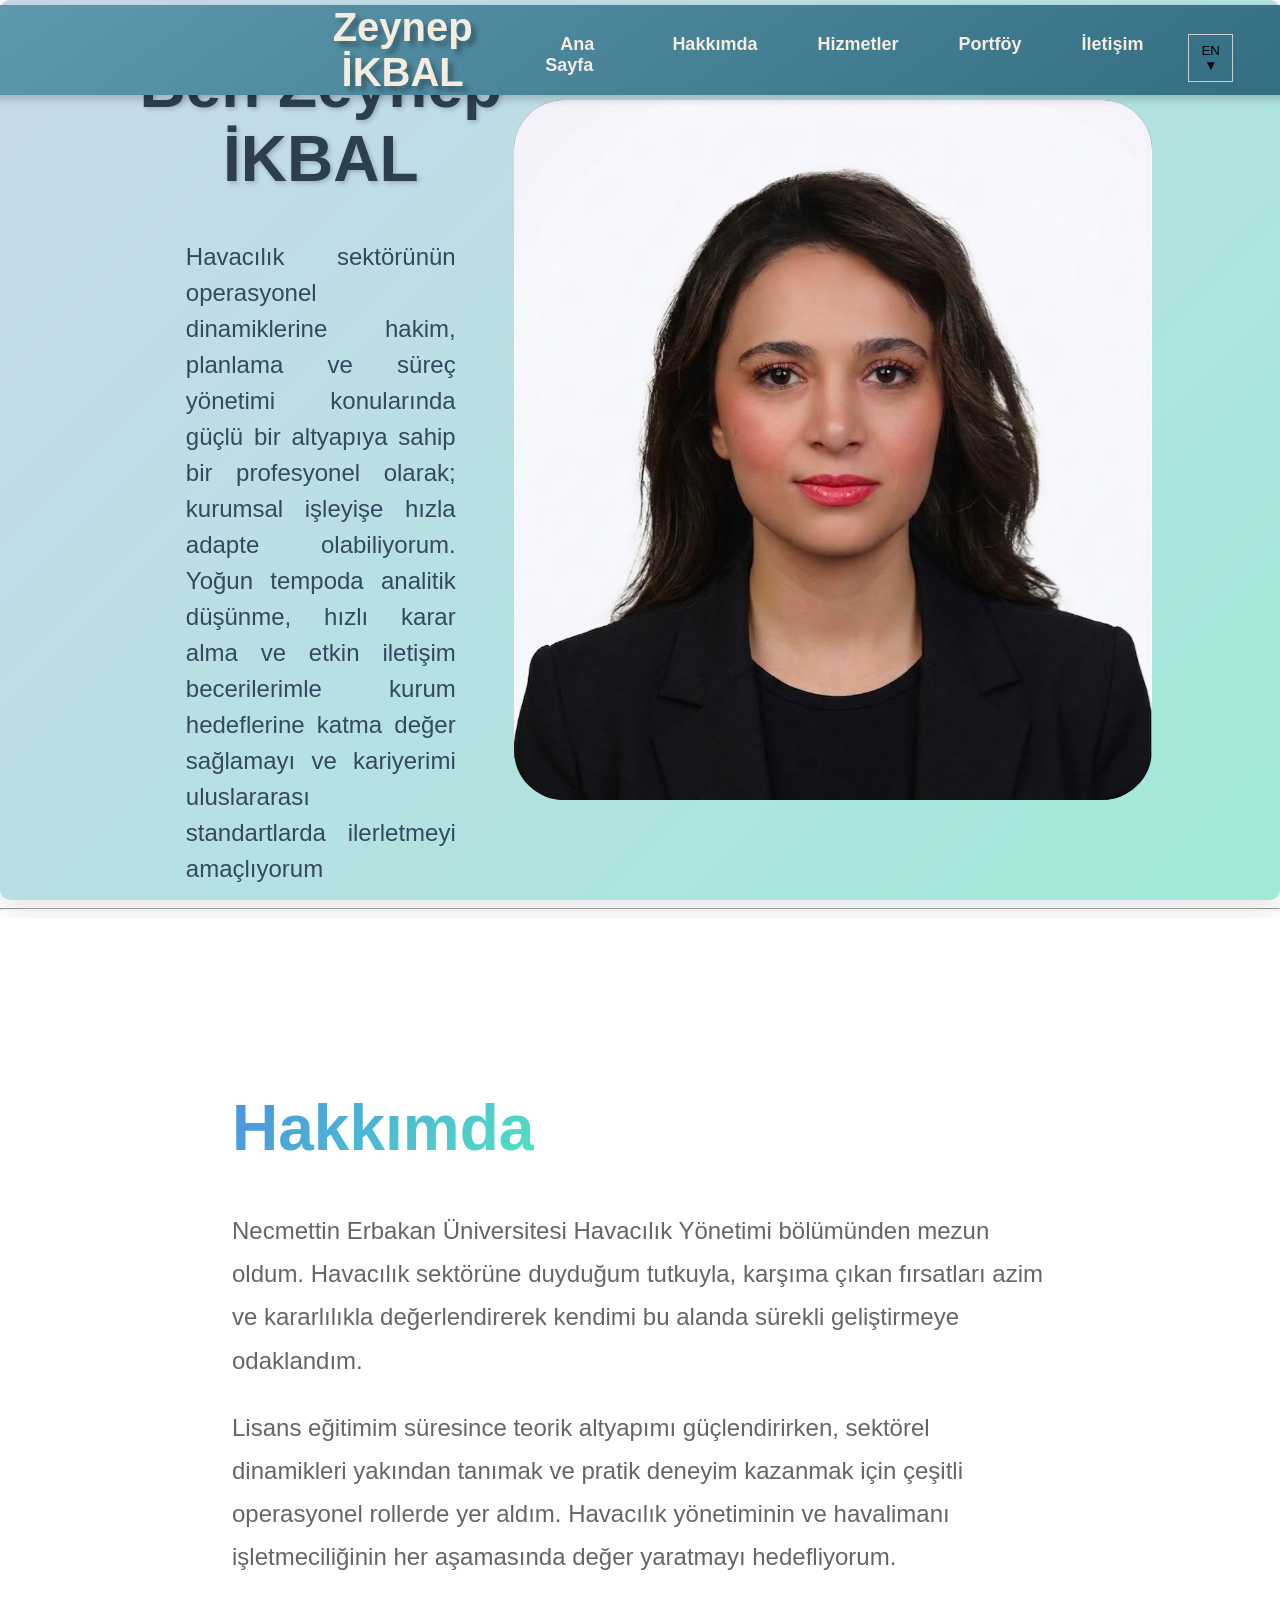
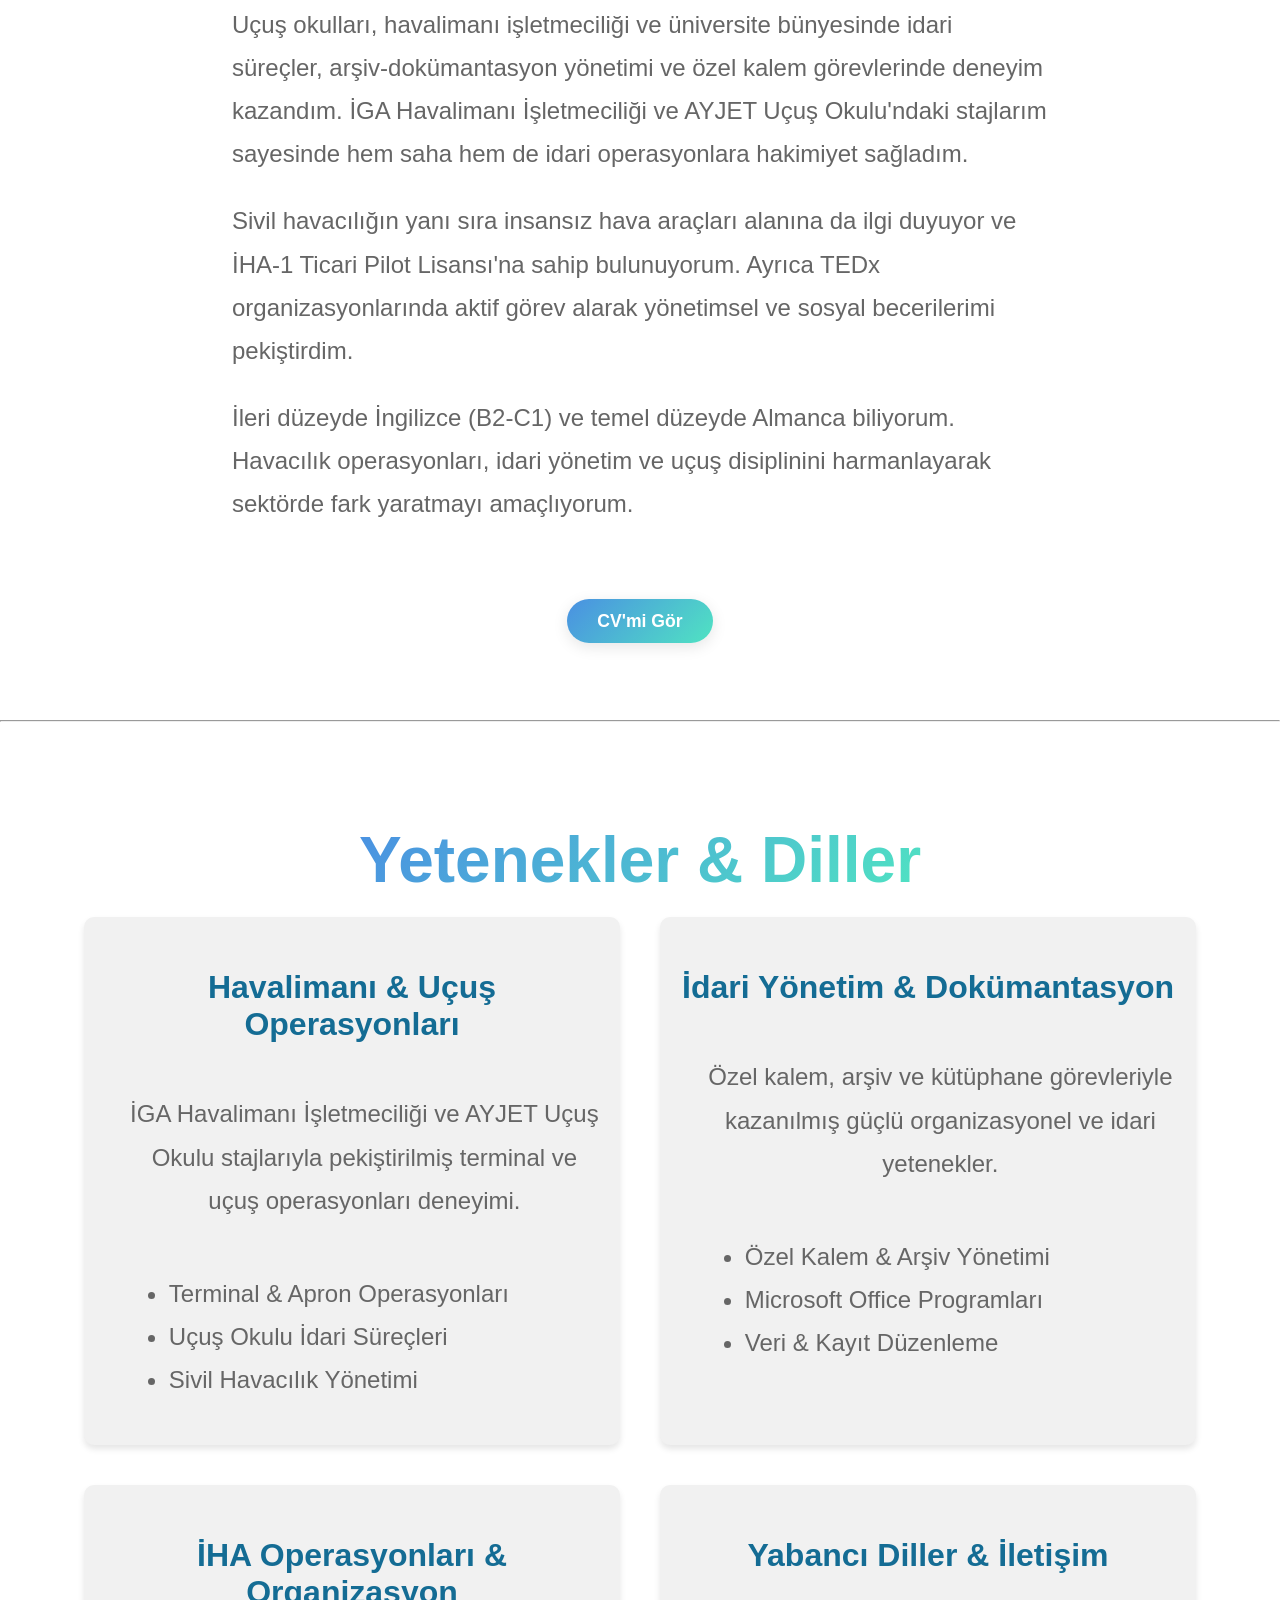
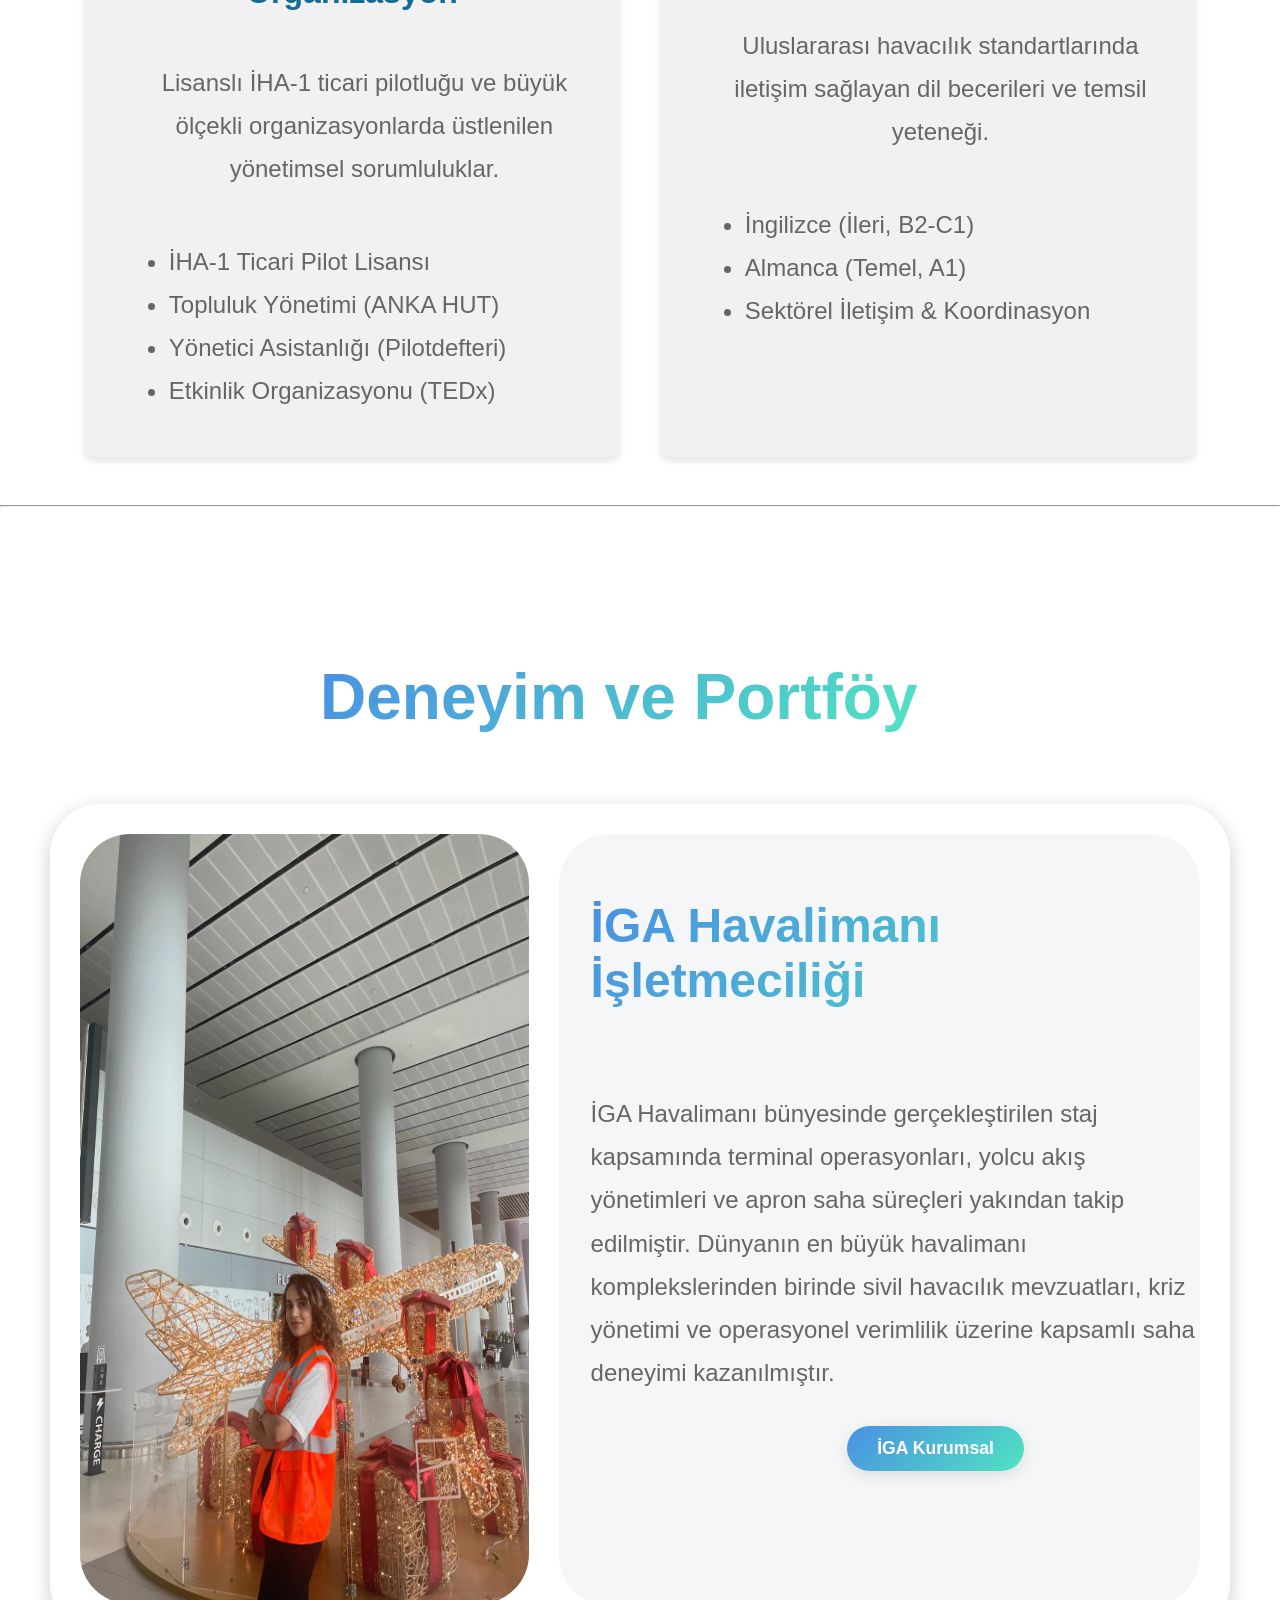
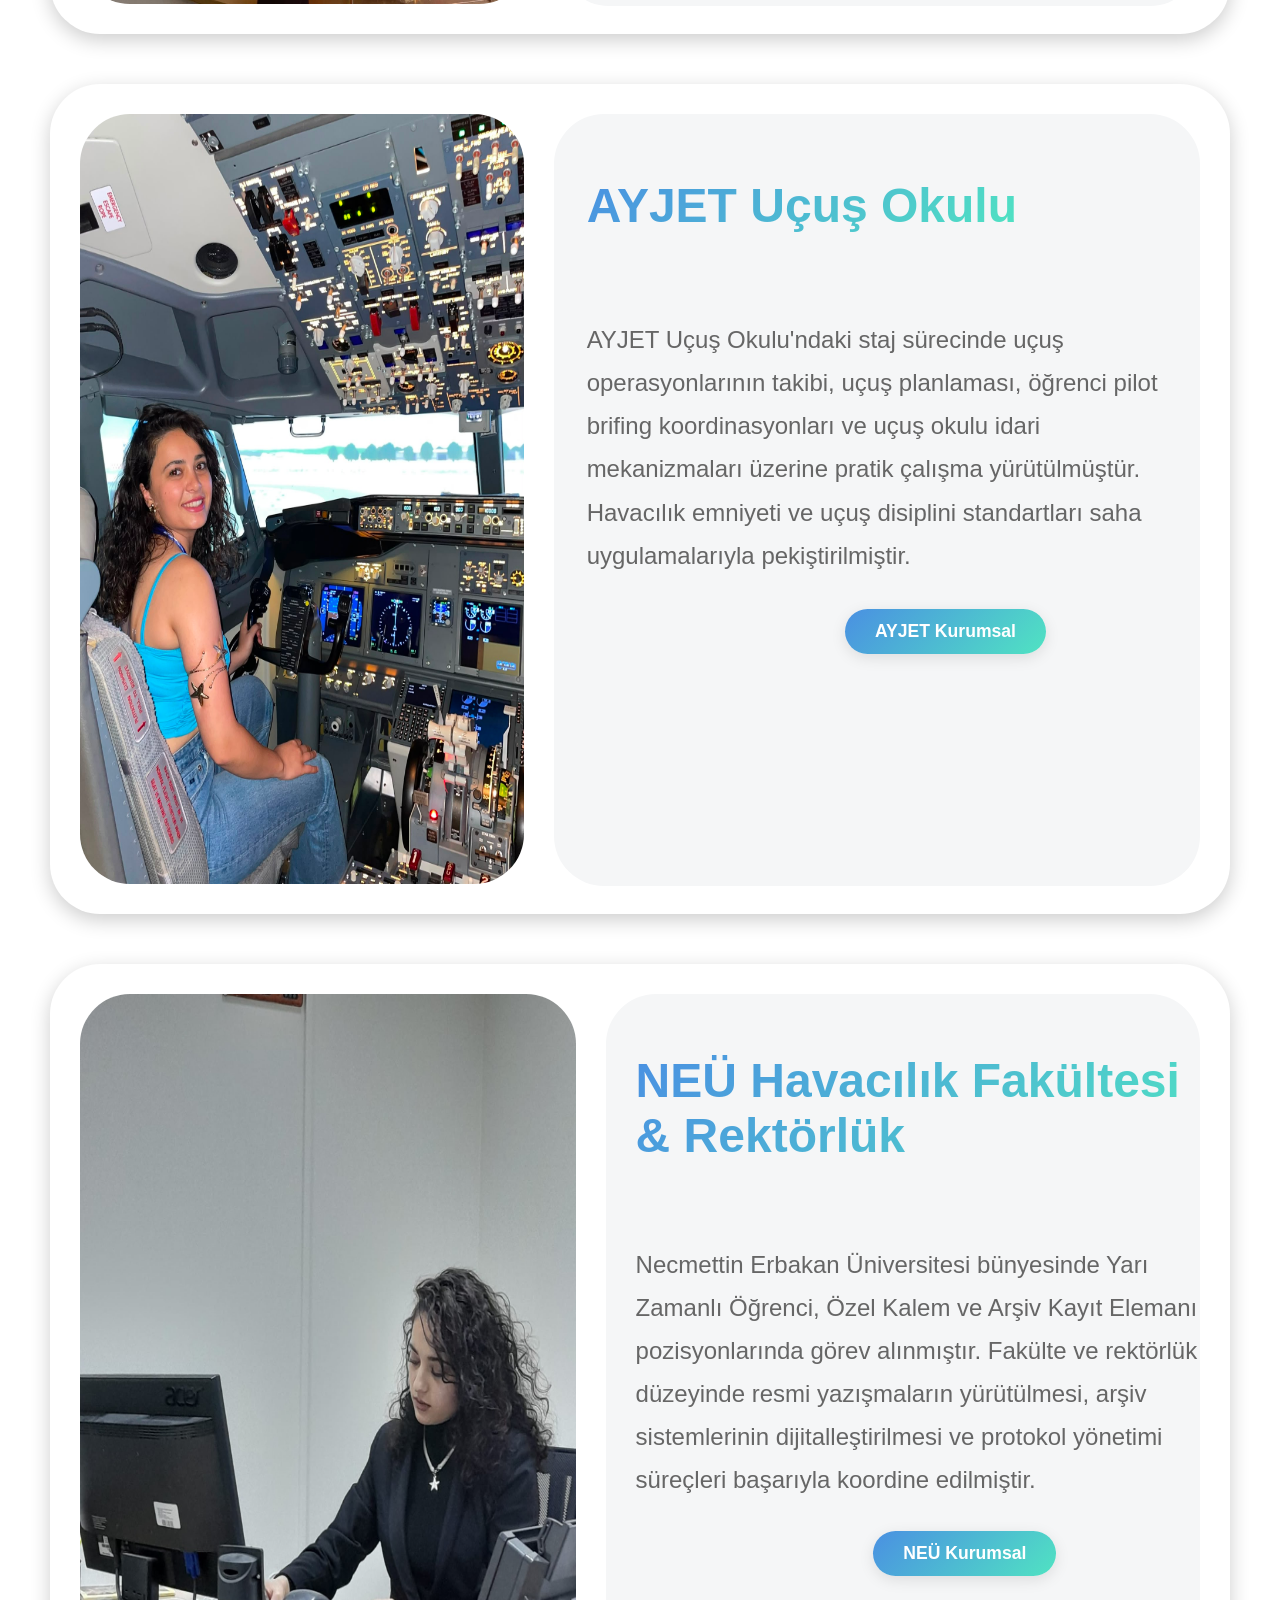
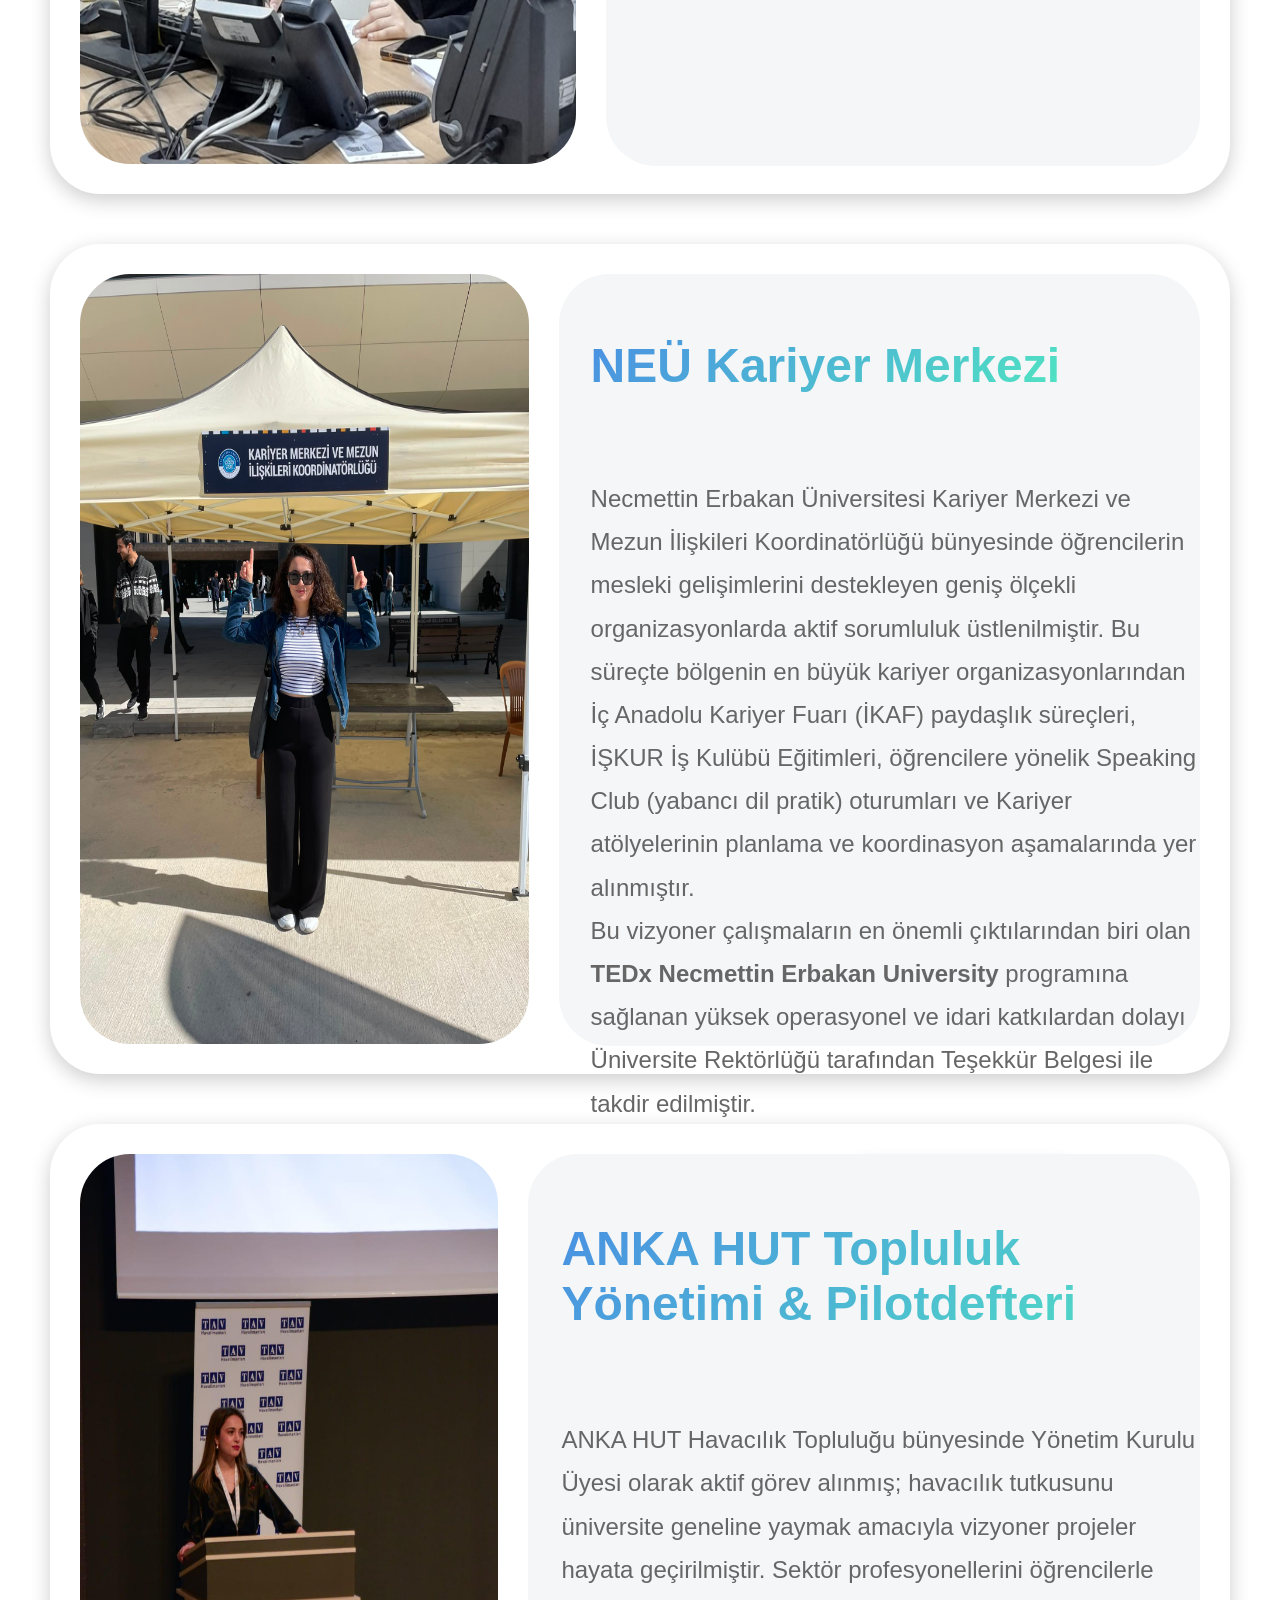
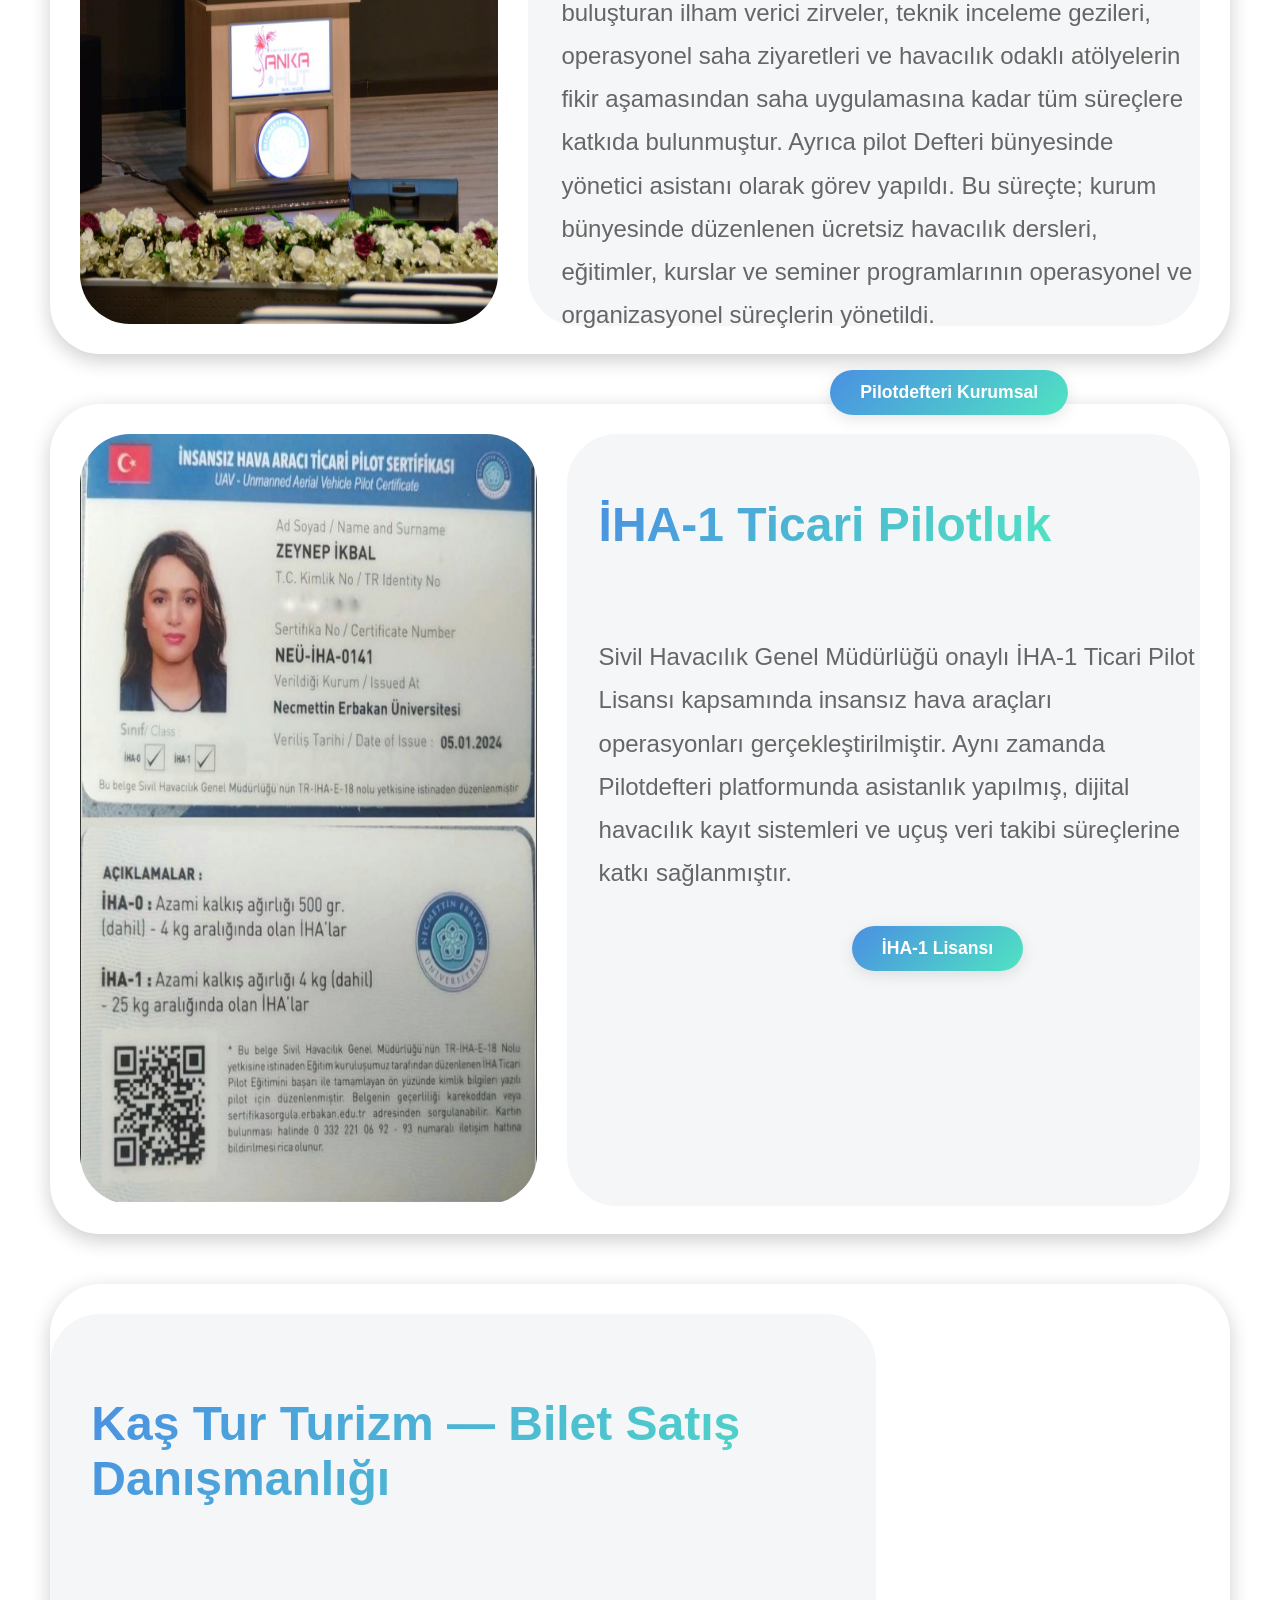
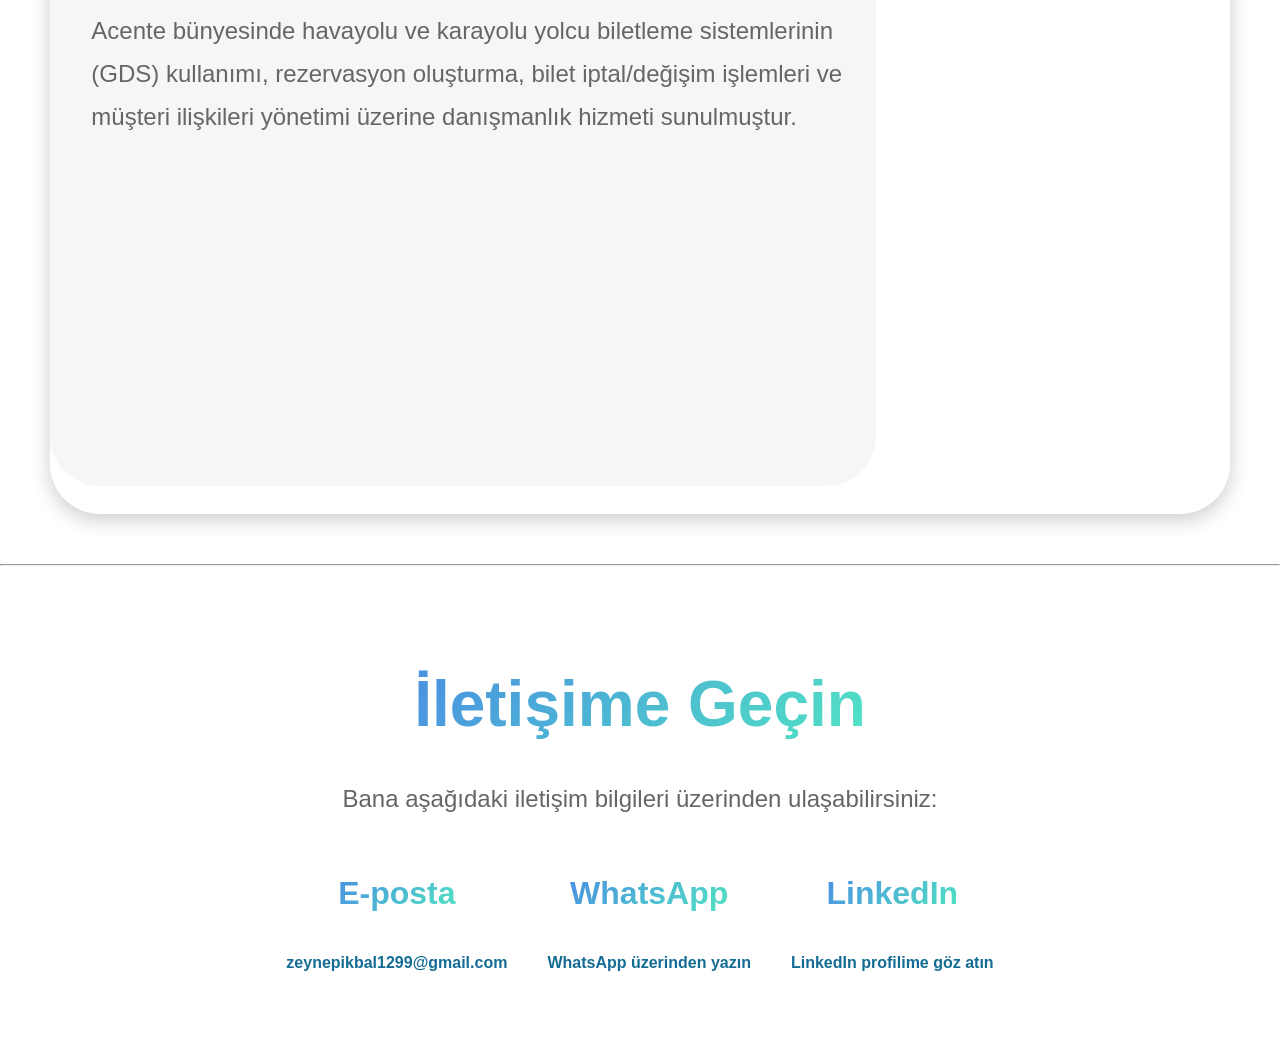
==== commit c23dbce0: "Update index.html" ====
--- a/index.html
+++ b/index.html
@@ -54,7 +54,7 @@
 </div>
         </div>
         <div class="cv-button-container">
-            <a href="./dosyalar/Zeynep İkbal CV-TR.pdf" class="cv-button" target="_blank">CV'mi Gör</a>
+            <a href="./dosyalar/Zeynep İkbal CV-TR.pdf" class="cv-button" target="_blank">CV'mi Gör</a>
         </div>
     </section>
     <hr>
@@ -124,7 +124,7 @@
                 ve operasyonel verimlilik üzerine kapsamlı saha deneyimi kazanılmıştır.
             </p>   
             <div class="model3d">
-                <a href="https://www.igairport.is/" class="button3d" target="_blank">İGA Kurumsal</a>
+                <a href="https://www.igairport.aero/" class="button3d" target="_blank">İGA Kurumsal</a>
             </div> 
         </div>
     </div>
@@ -163,7 +163,7 @@
                 koordine edilmiştir.
             </p>   
             <div class="model3d">
-                <a href="./dosyalar/NEU_Calisma_Belgesi.pdf" class="button3d" target="_blank">Görev Belgesi</a>
+                <a href="https://erbakan.edu.tr/" class="button3d" target="_blank">NEÜ Kurumsal</a>
             </div> 
         </div>
     </div>
@@ -186,7 +186,7 @@
             Teşekkür Belgesi ile takdir edilmiştir.
             </p>   
             <div class="model3d">
-                <a href="./dosyalar/TEDx_Tesekkur_Belgesi.pdf" class="button3d" target="_blank">Teşekkür Belgesi</a>
+                <a href="https://erbakan.edu.tr/tr/birim/kariyer-merkezi" class="button3d" target="_blank">NEÜ Kariyer Merkezi</a>
             </div> 
         </div>
     </div>
@@ -209,7 +209,7 @@
             programlarının operasyonel ve organizasyonel süreçlerin yönetildi.
             </p>   
             <div class="model3d">
-                <a href="./dosyalar/TEDx_Tesekkur_Belgesi.pdf" class="button3d" target="_blank">Teşekkür Belgesi</a>
+                <a href="https://pilotdefteri.com/" class="button3d" target="_blank">Pilotdefteri Kurumsal</a>
             </div> 
         </div>
     </div>
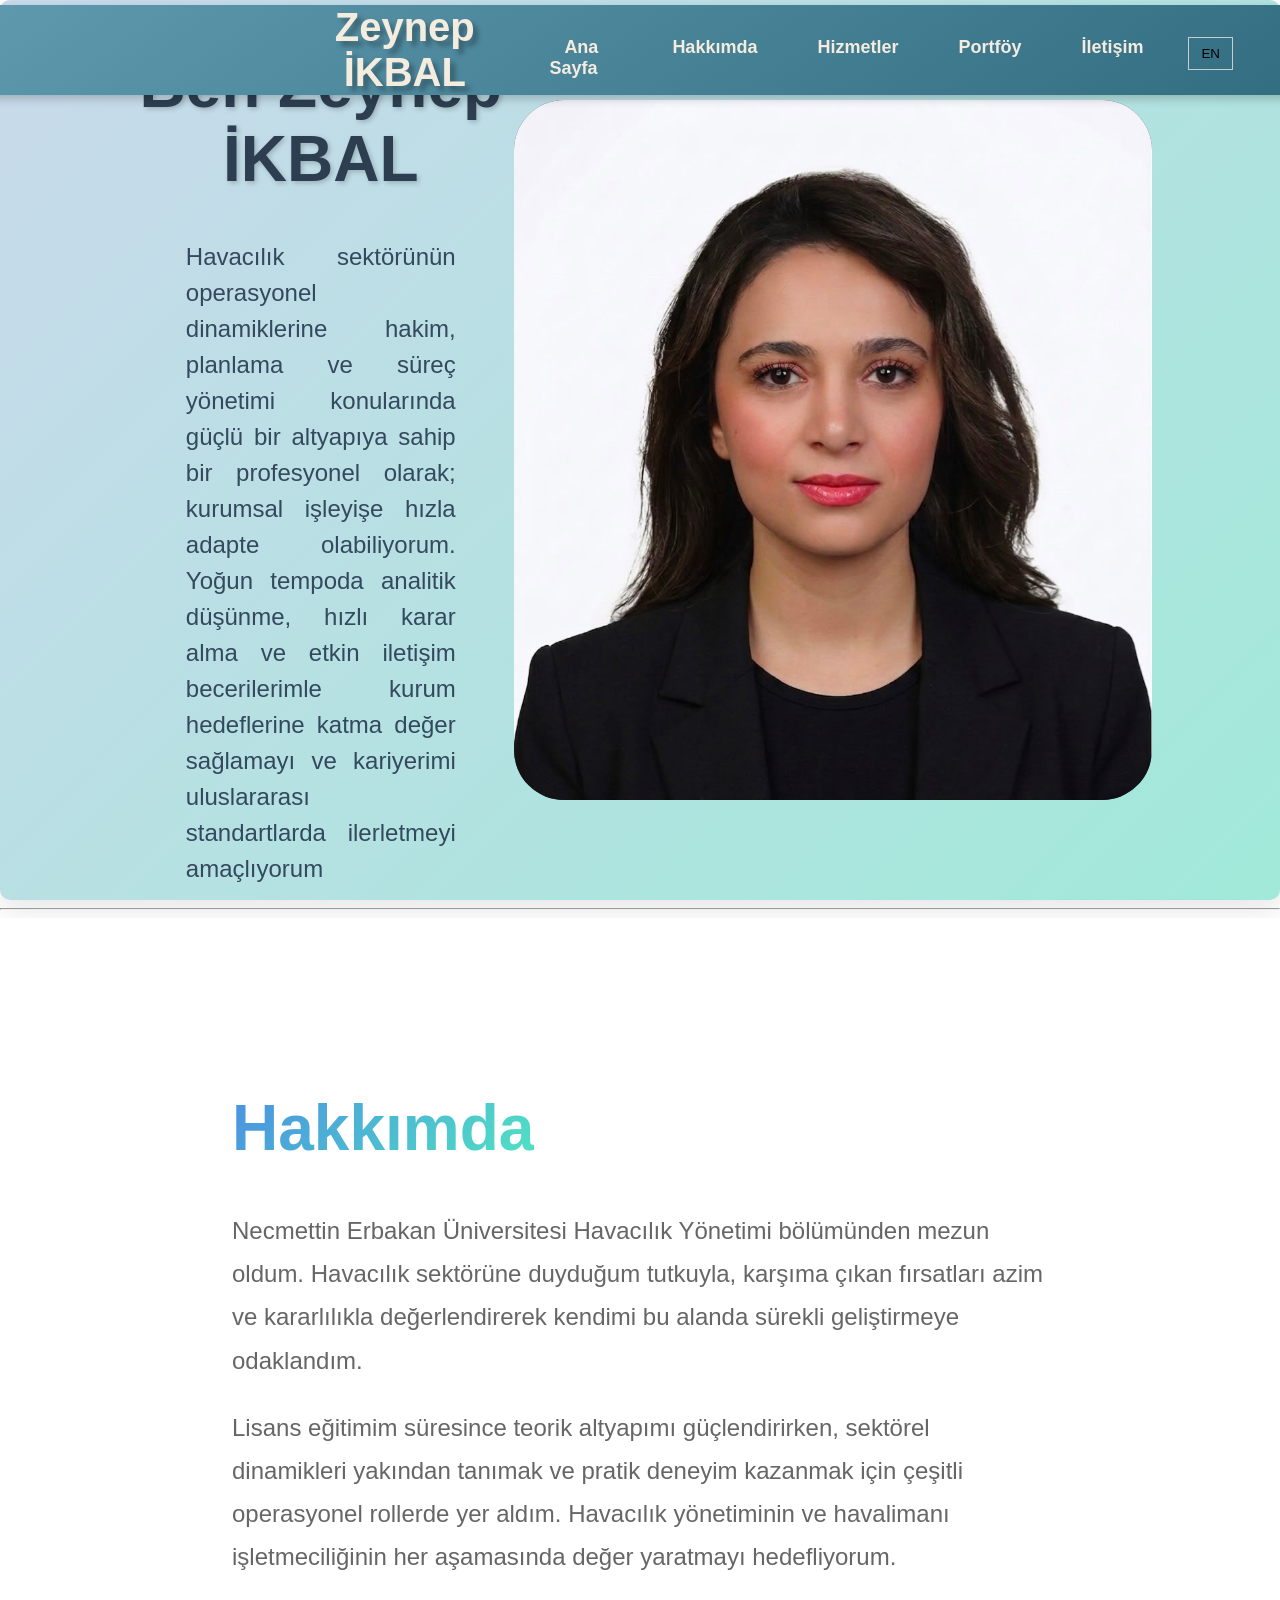
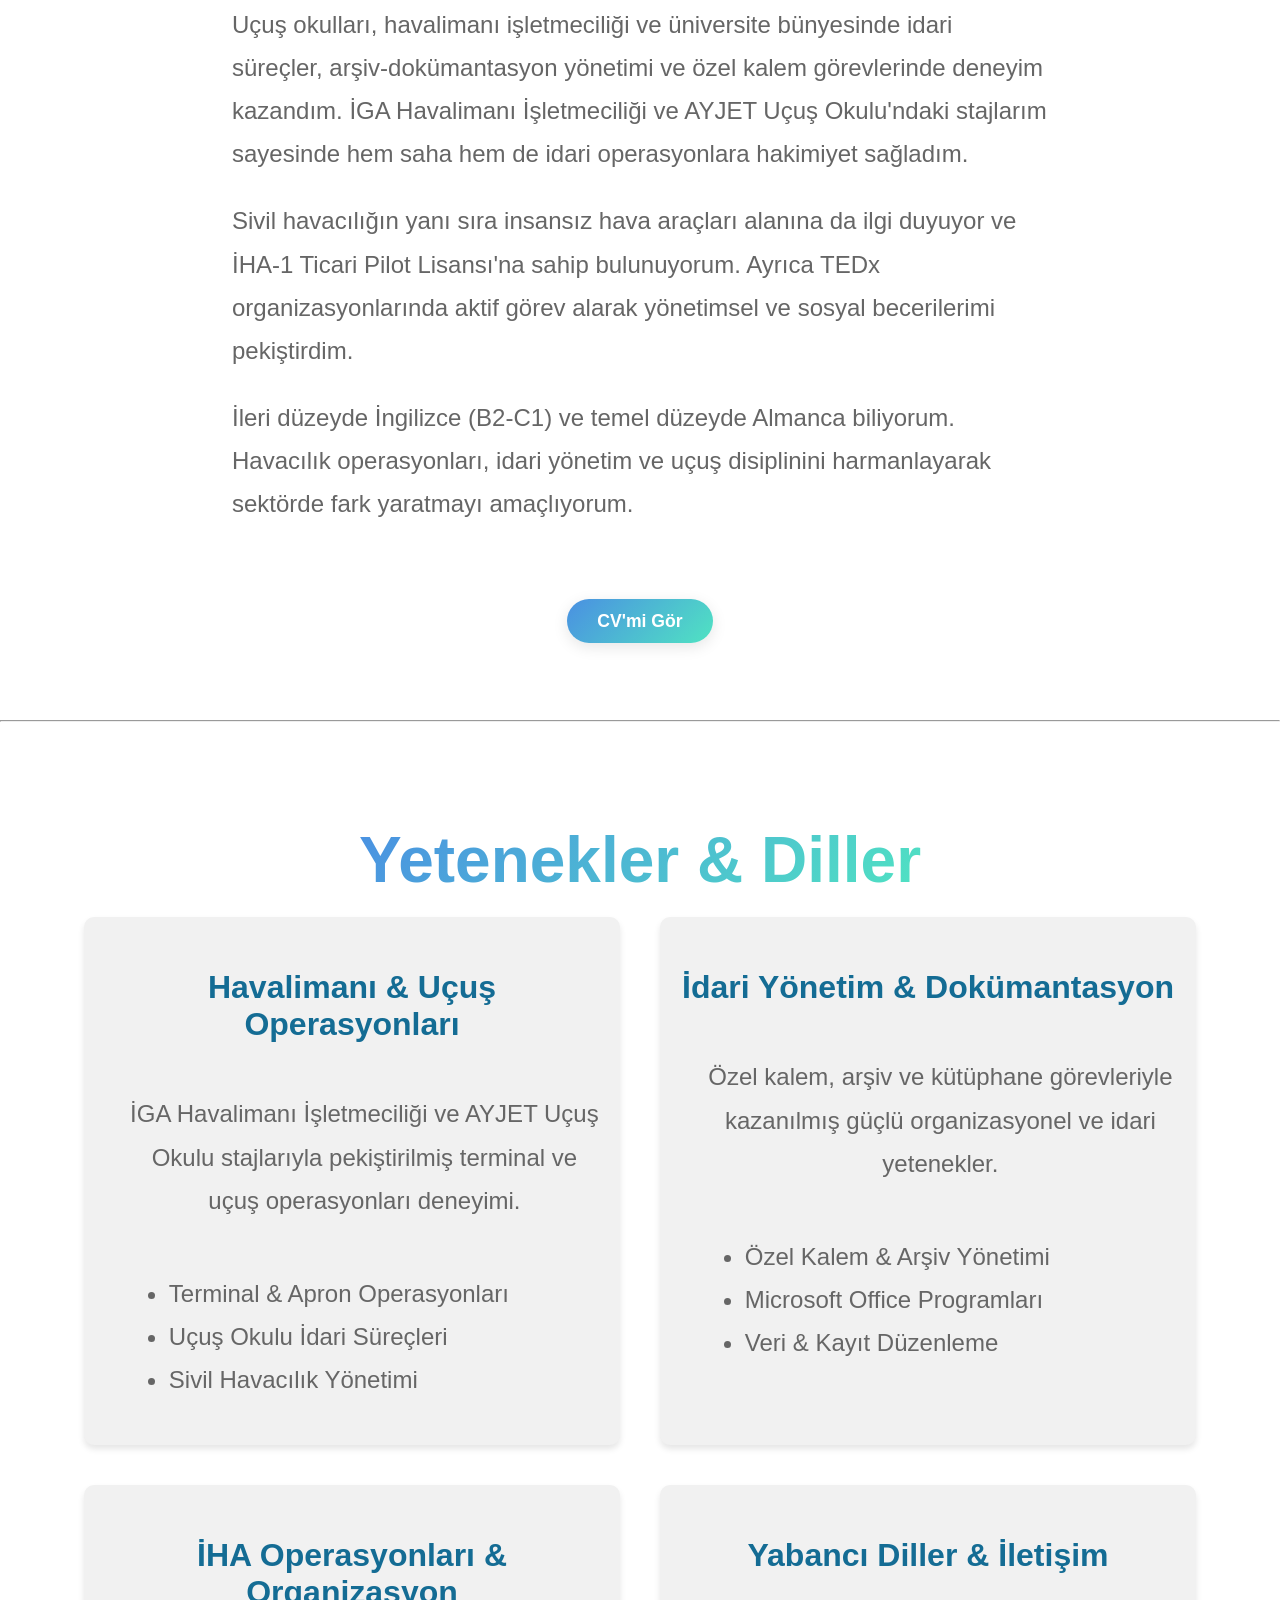
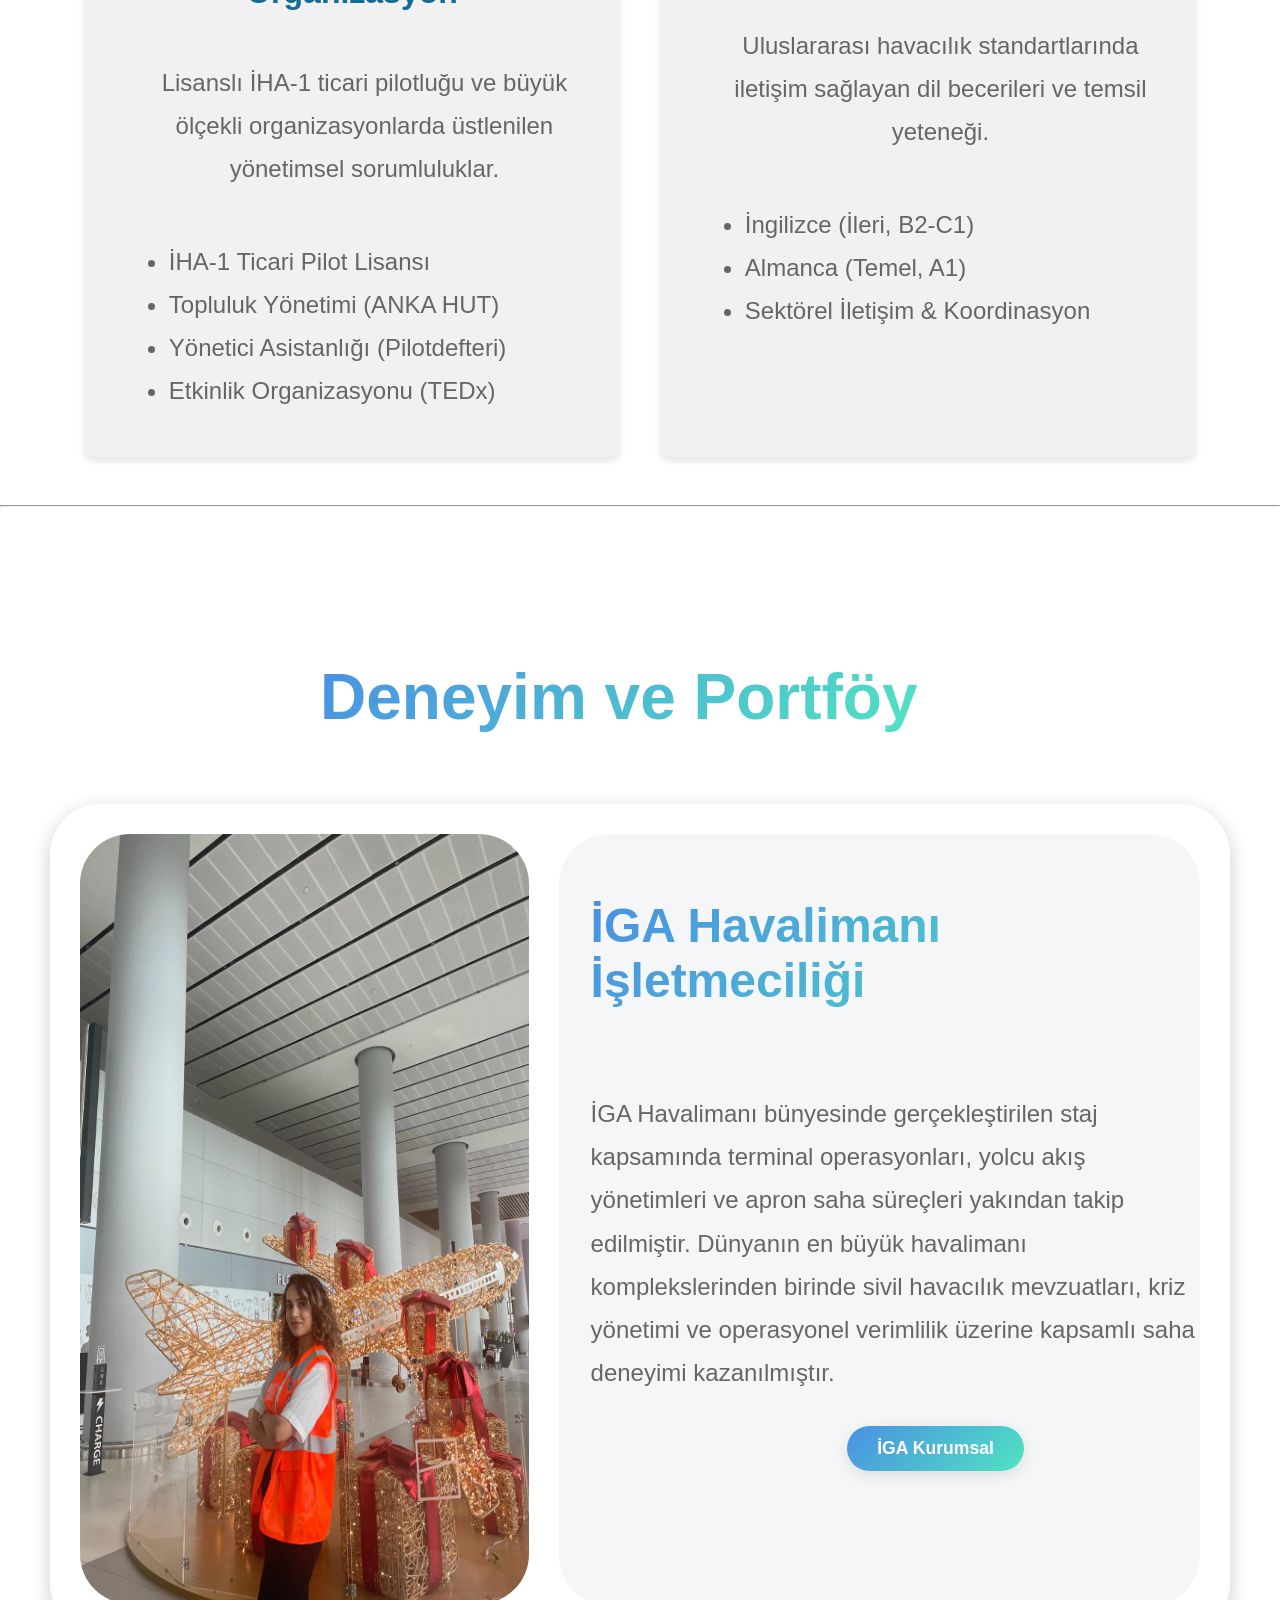
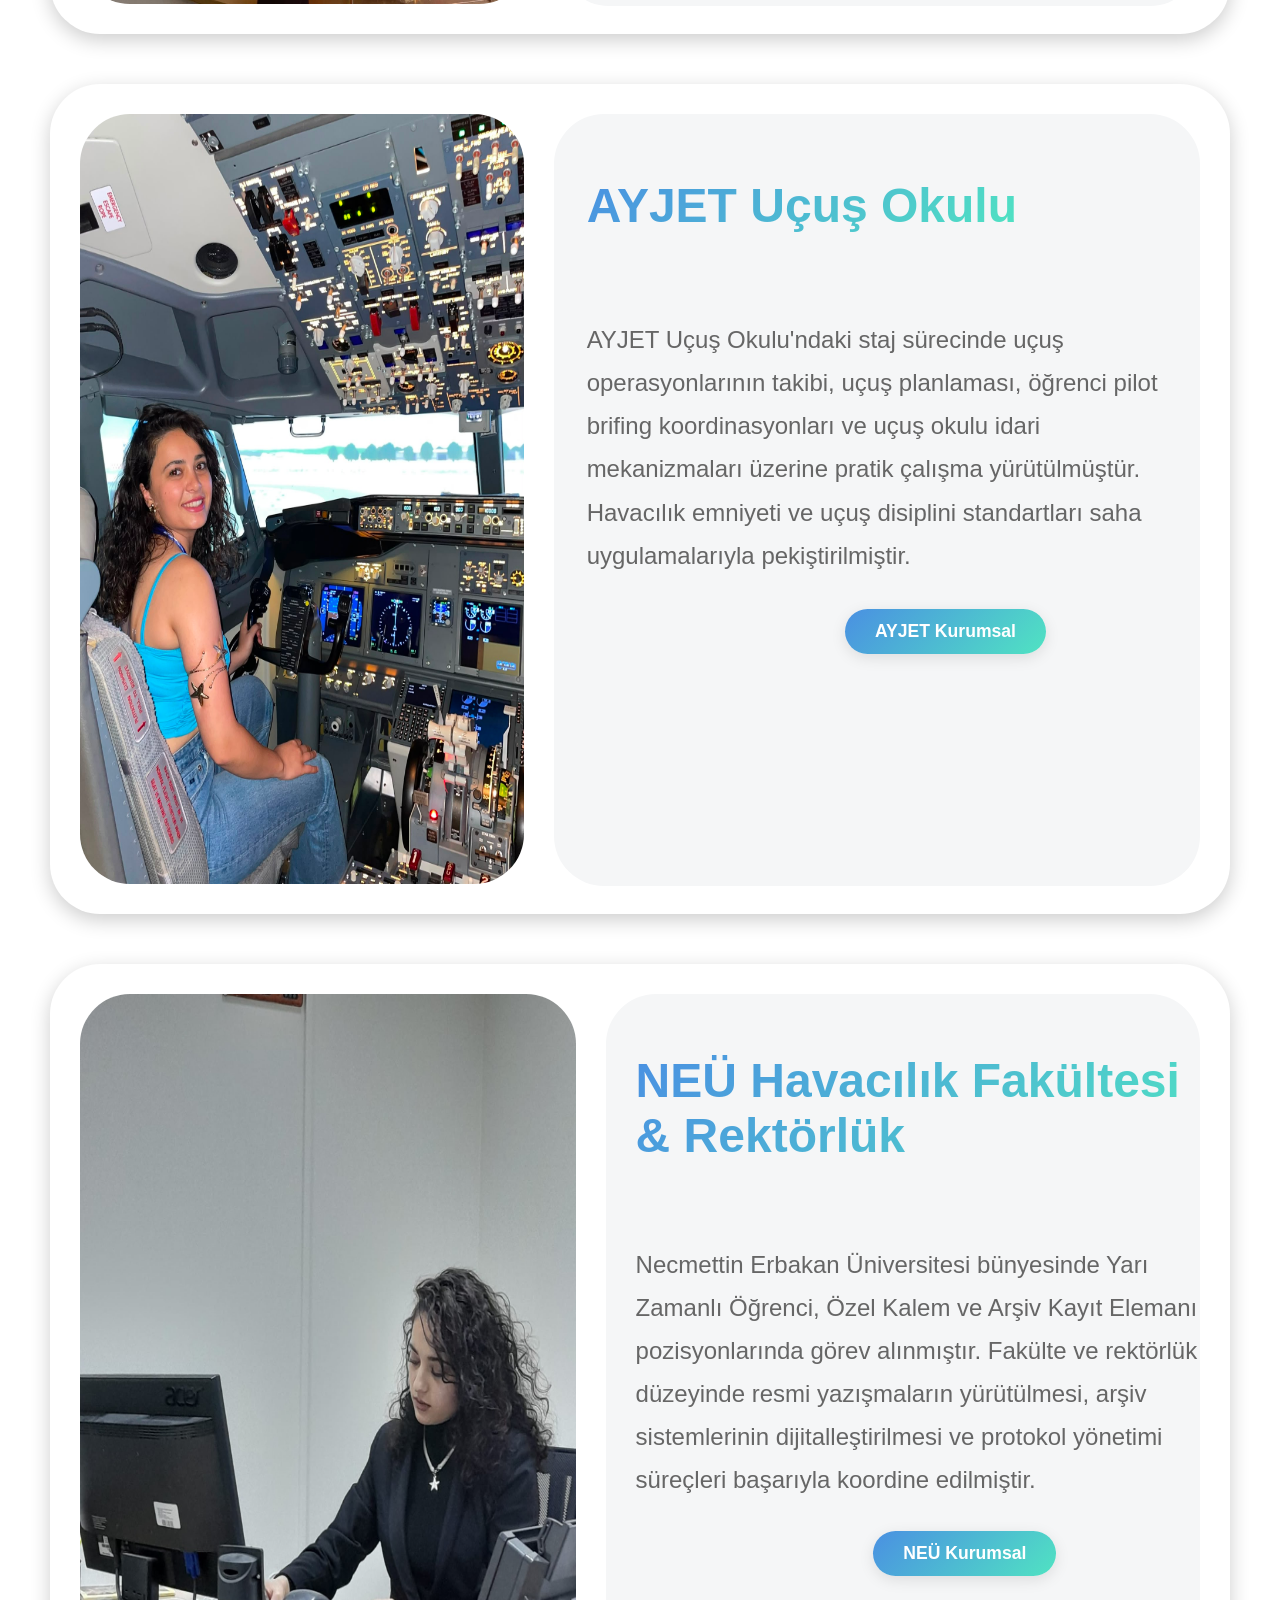
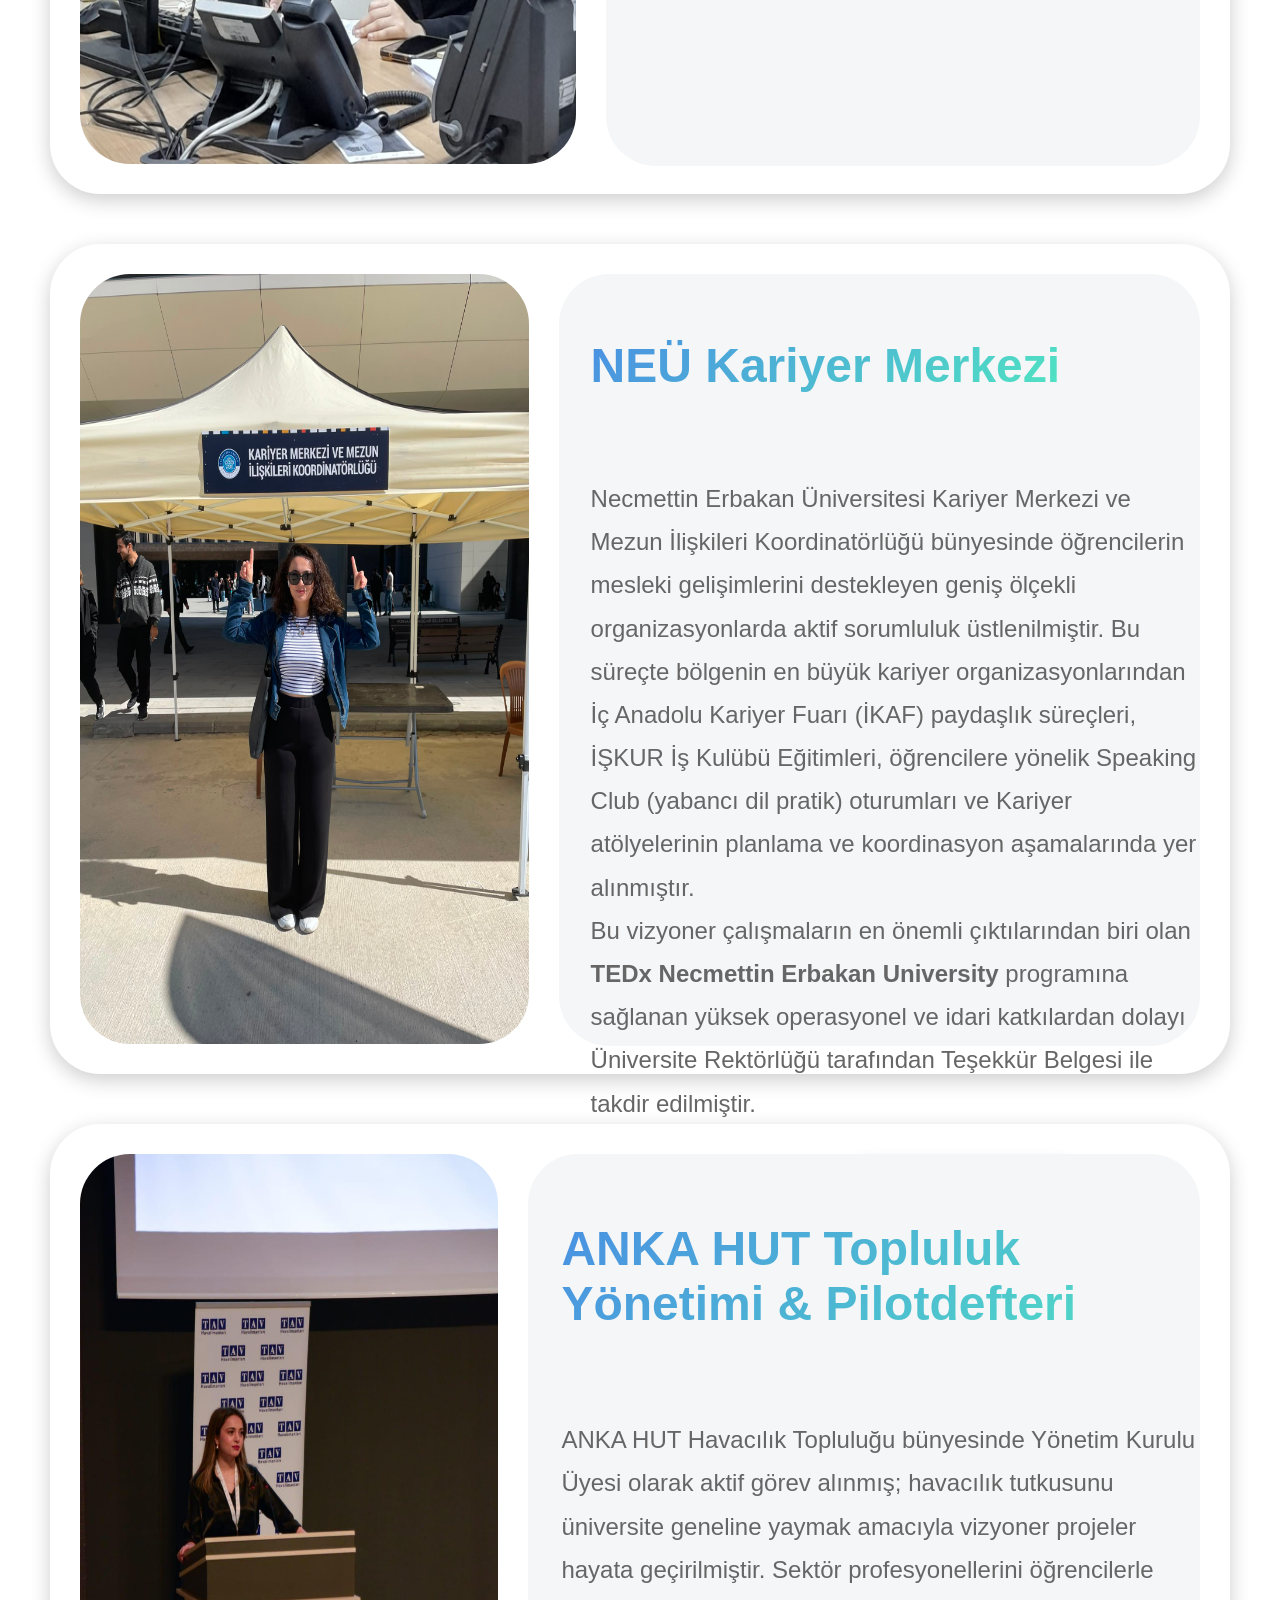
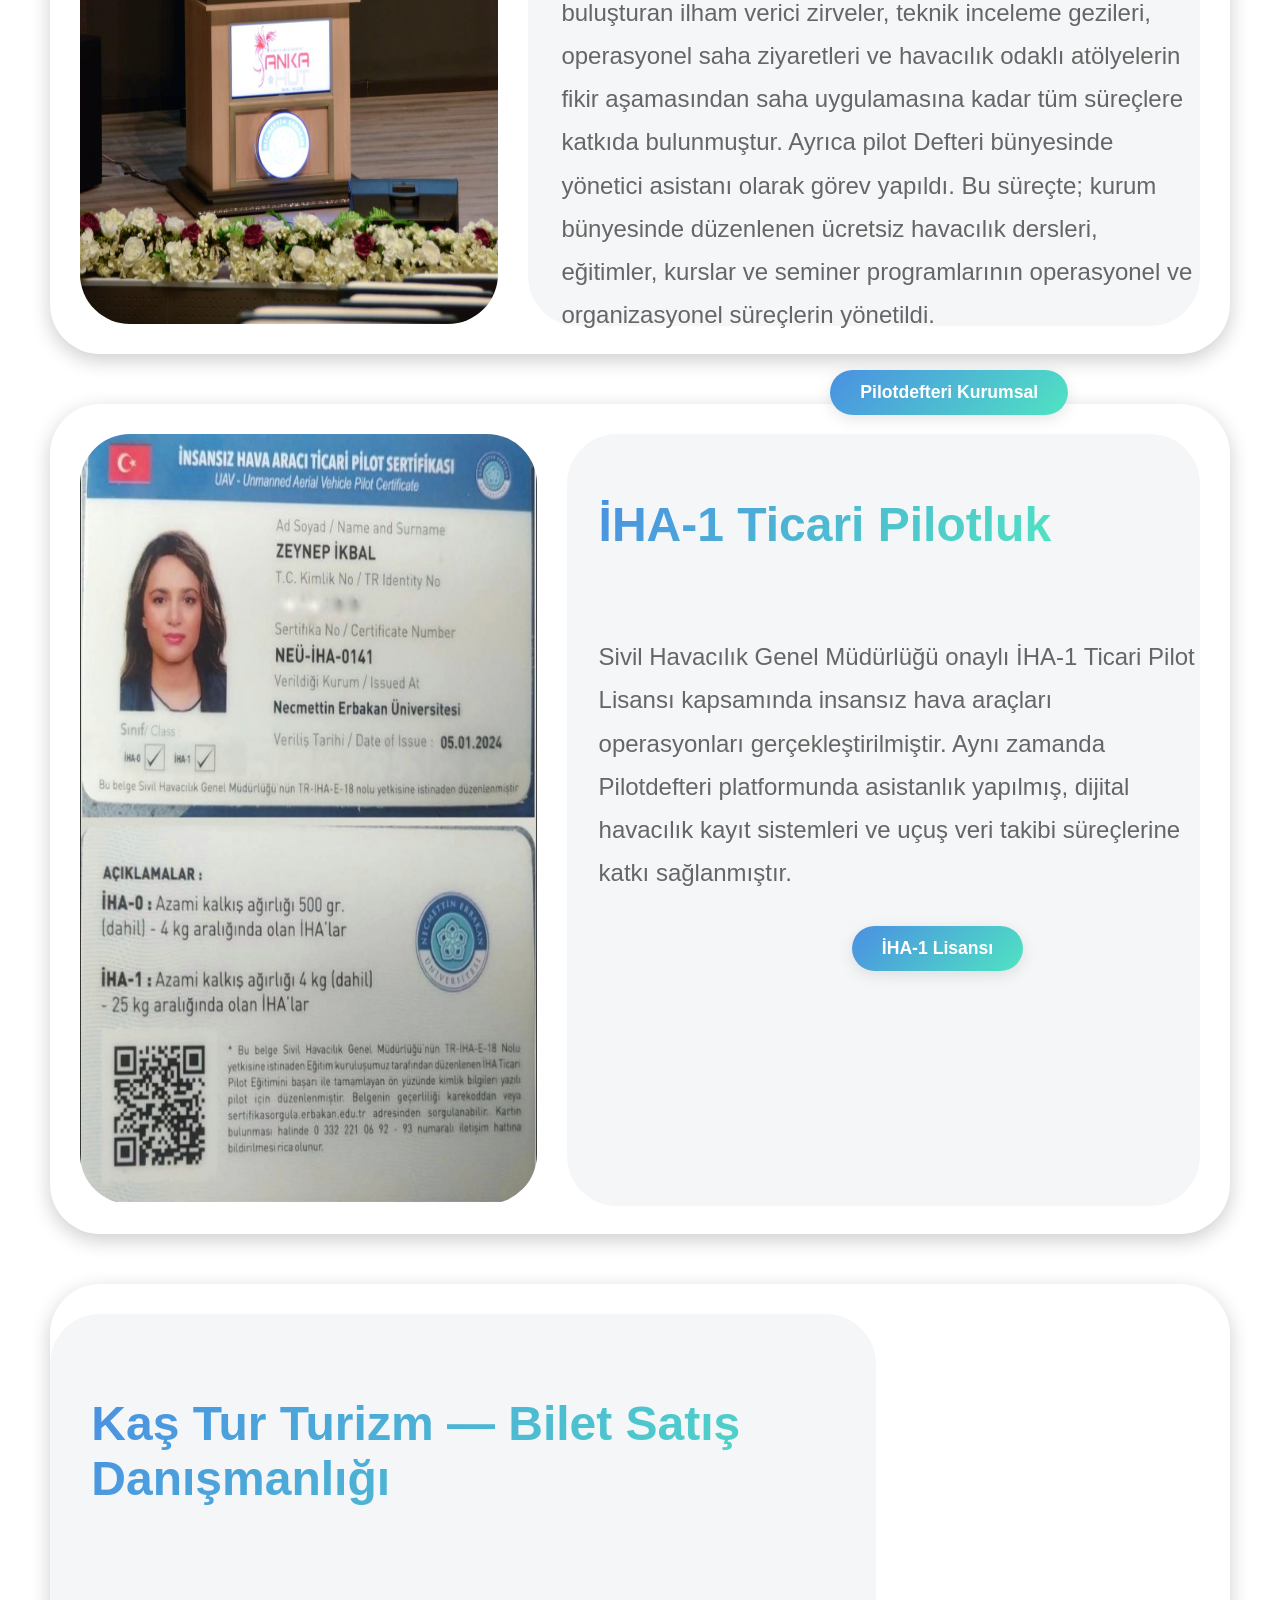
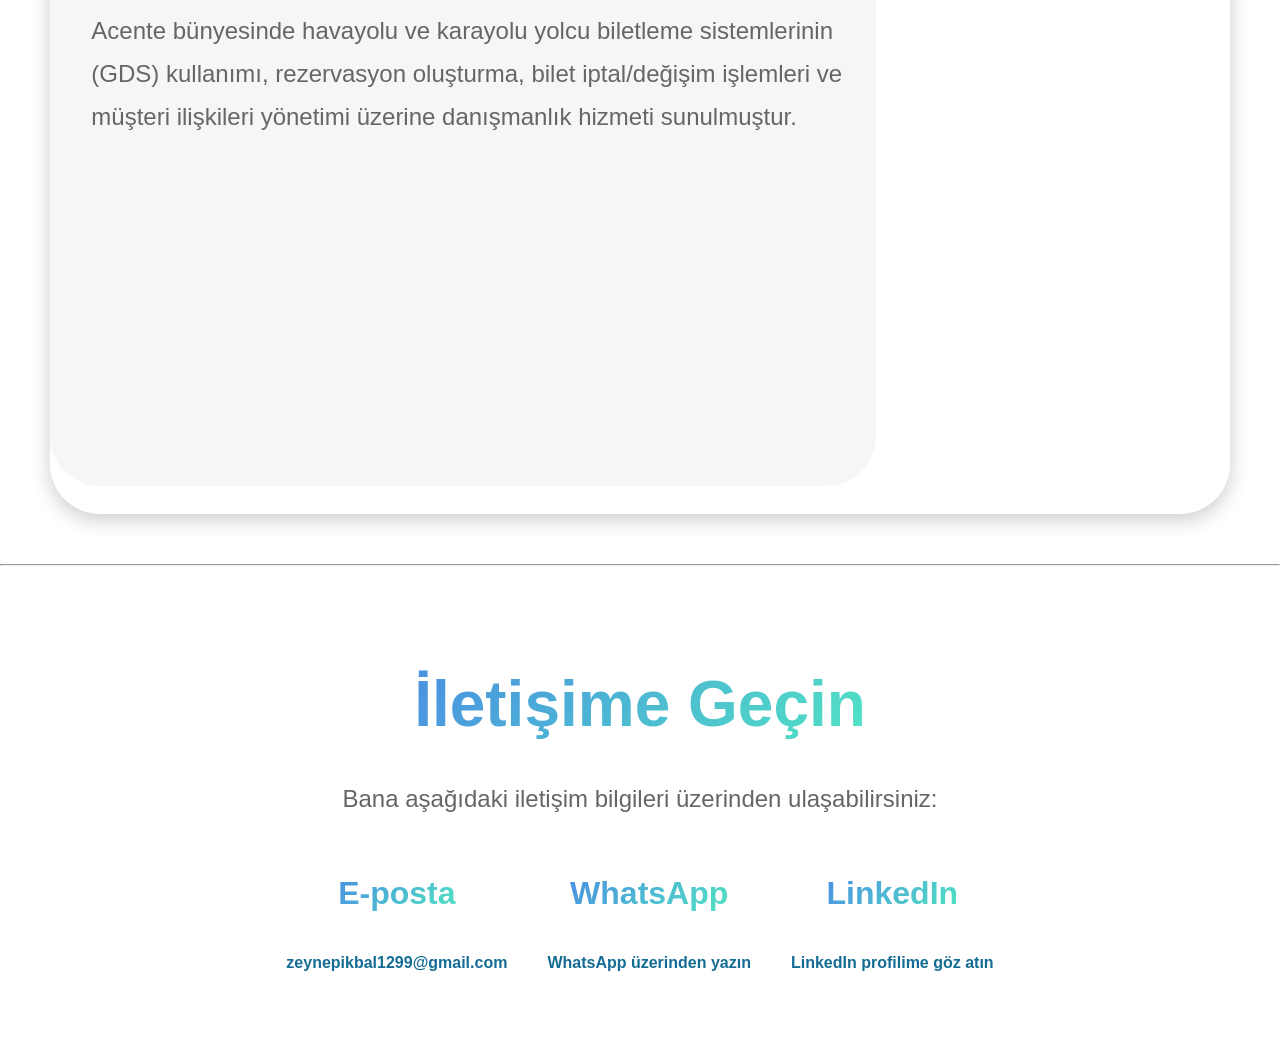
==== commit 96317afa: "Update index.html" ====
--- a/index.html
+++ b/index.html
@@ -17,7 +17,7 @@
                 <li class="boş_li"><a href="#port">Portföy</a></li>
                 <li class="boş_li"><a href="#contact">İletişim</a></li>
                 <li><div class="language-selector">
-                    <button class="selected-language">EN ▼</button>   
+                    <button class="selected-language">EN</button>   
                     </div>
                 </li>
             </ul>
@@ -227,7 +227,7 @@
                 dijital havacılık kayıt sistemleri ve uçuş veri takibi süreçlerine katkı sağlanmıştır.
             </p>   
             <div class="model3d">
-                <a href="./dosyalar/IHA1_Lisans.pdf" class="button3d" target="_blank">İHA-1 Lisansı</a>
+                <a href="./fotolar/iha_lisansı.jpeg" class="button3d" target="_blank">İHA-1 Lisansı</a>
             </div> 
         </div>
     </div>
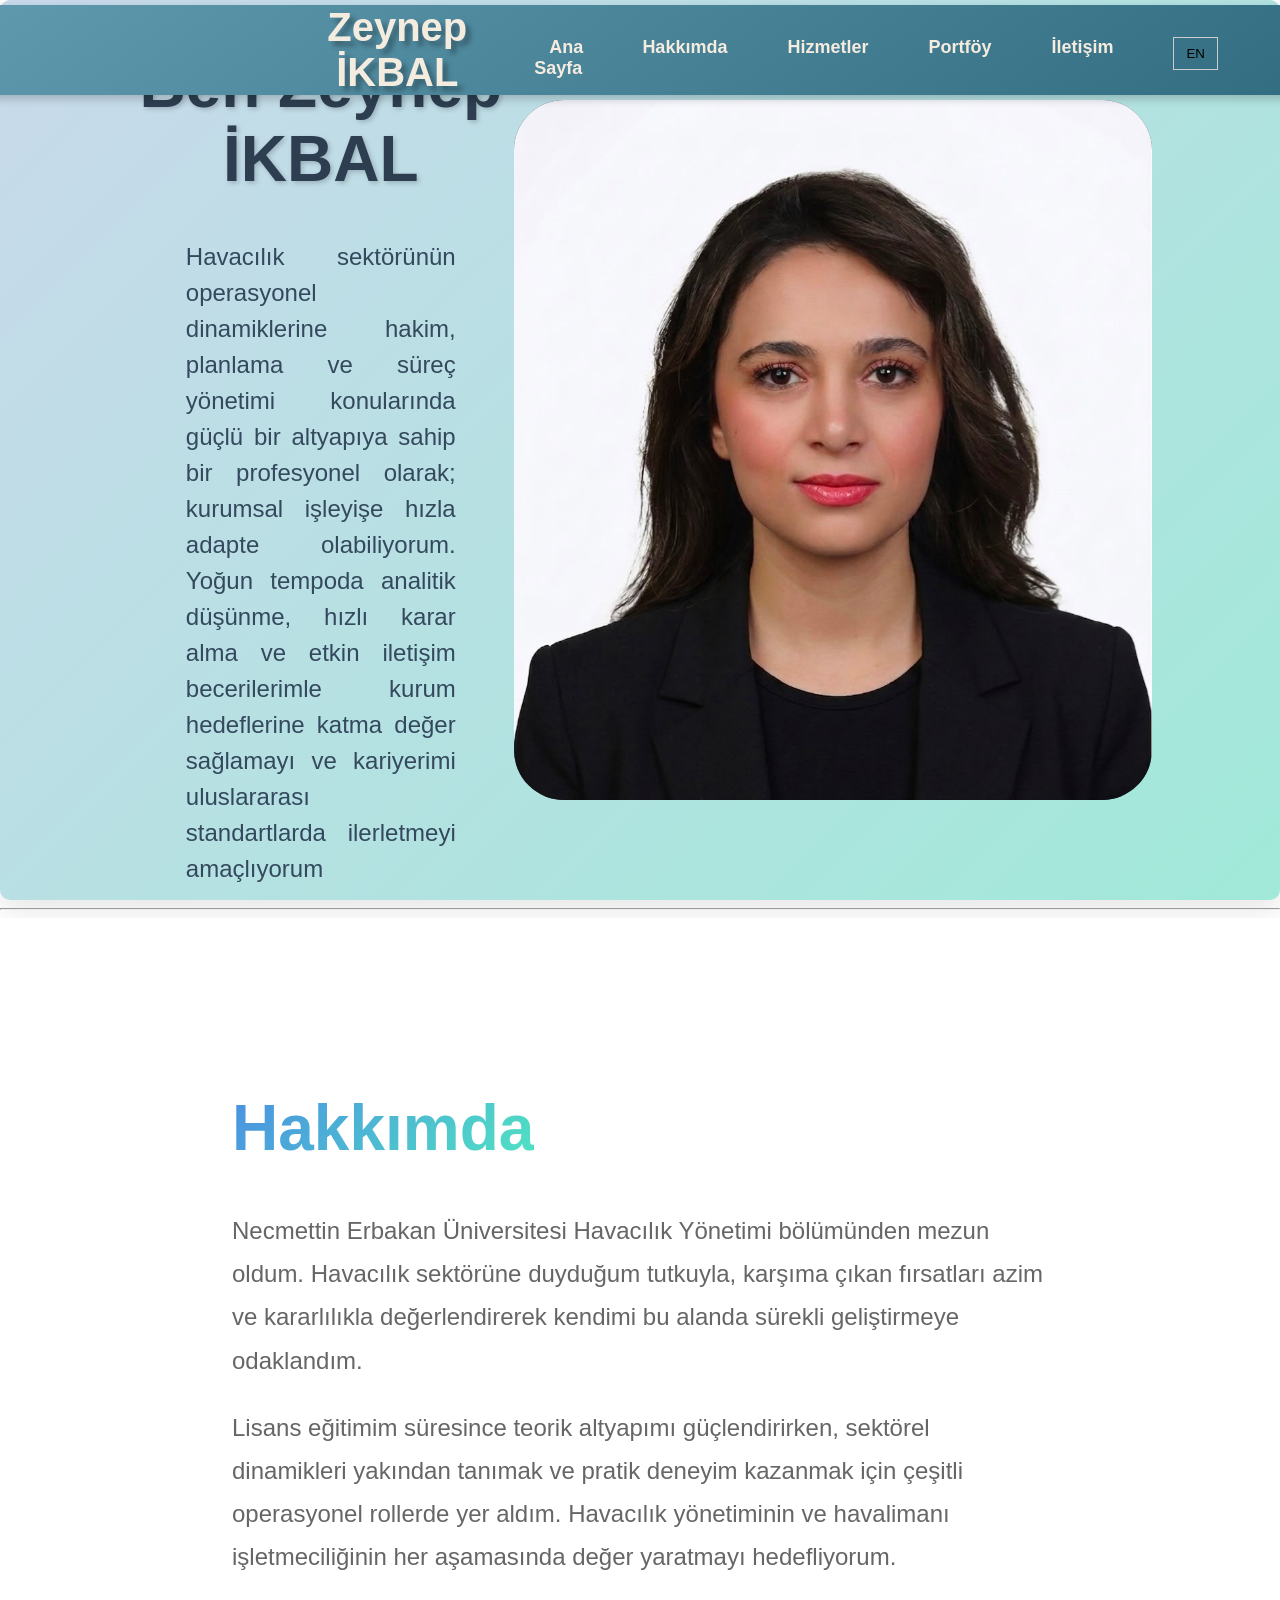
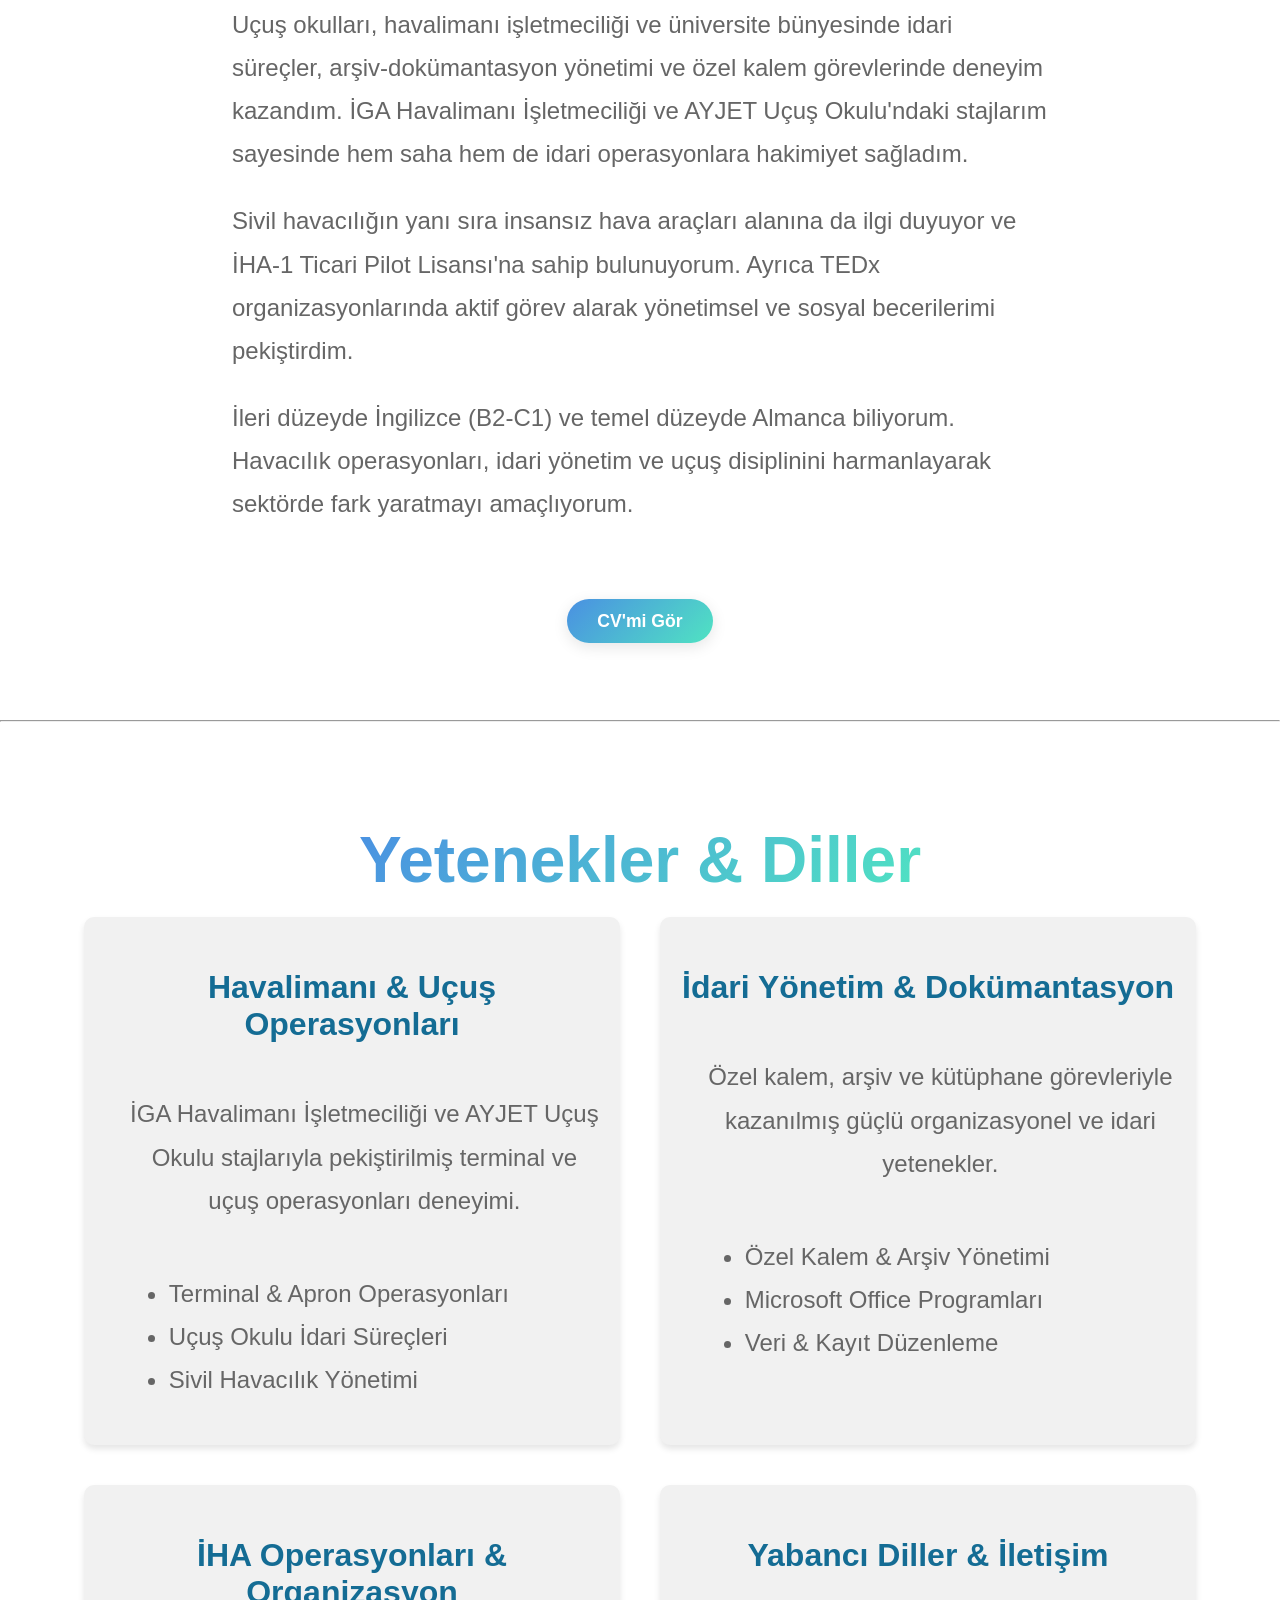
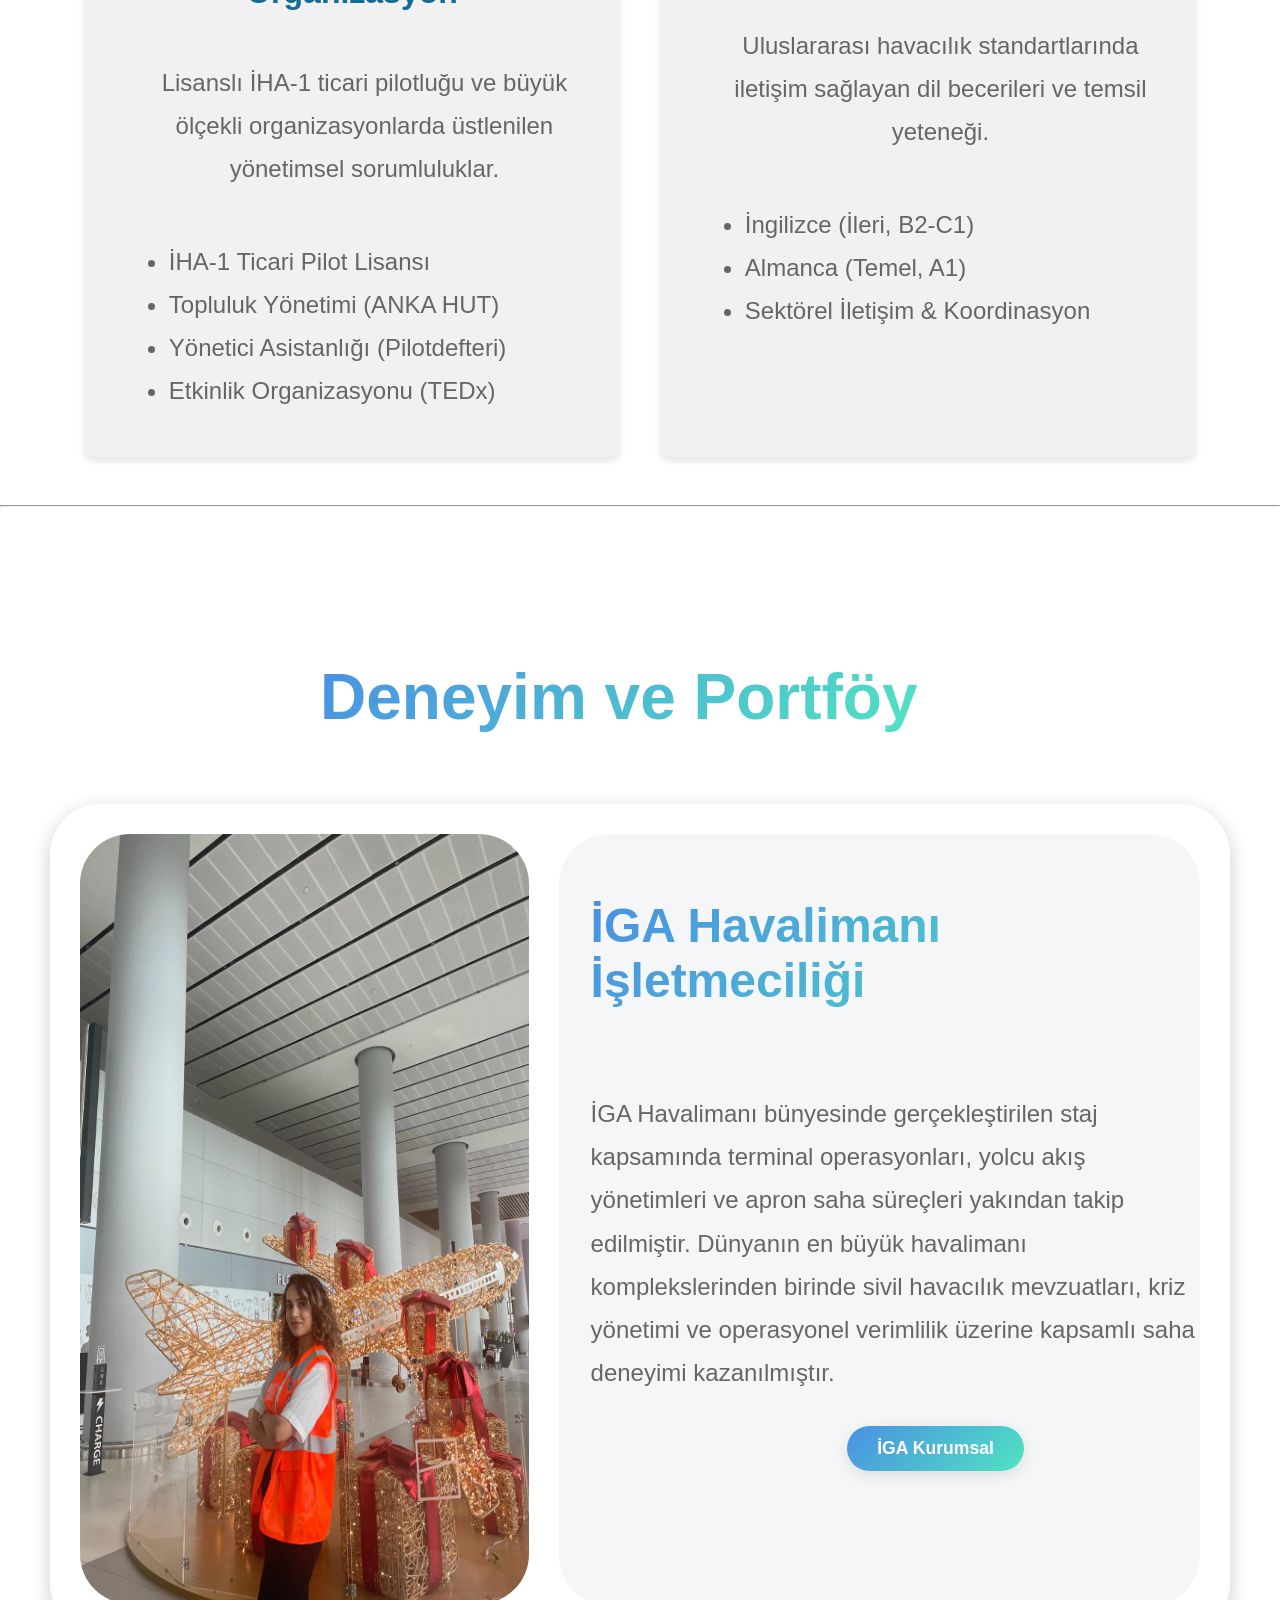
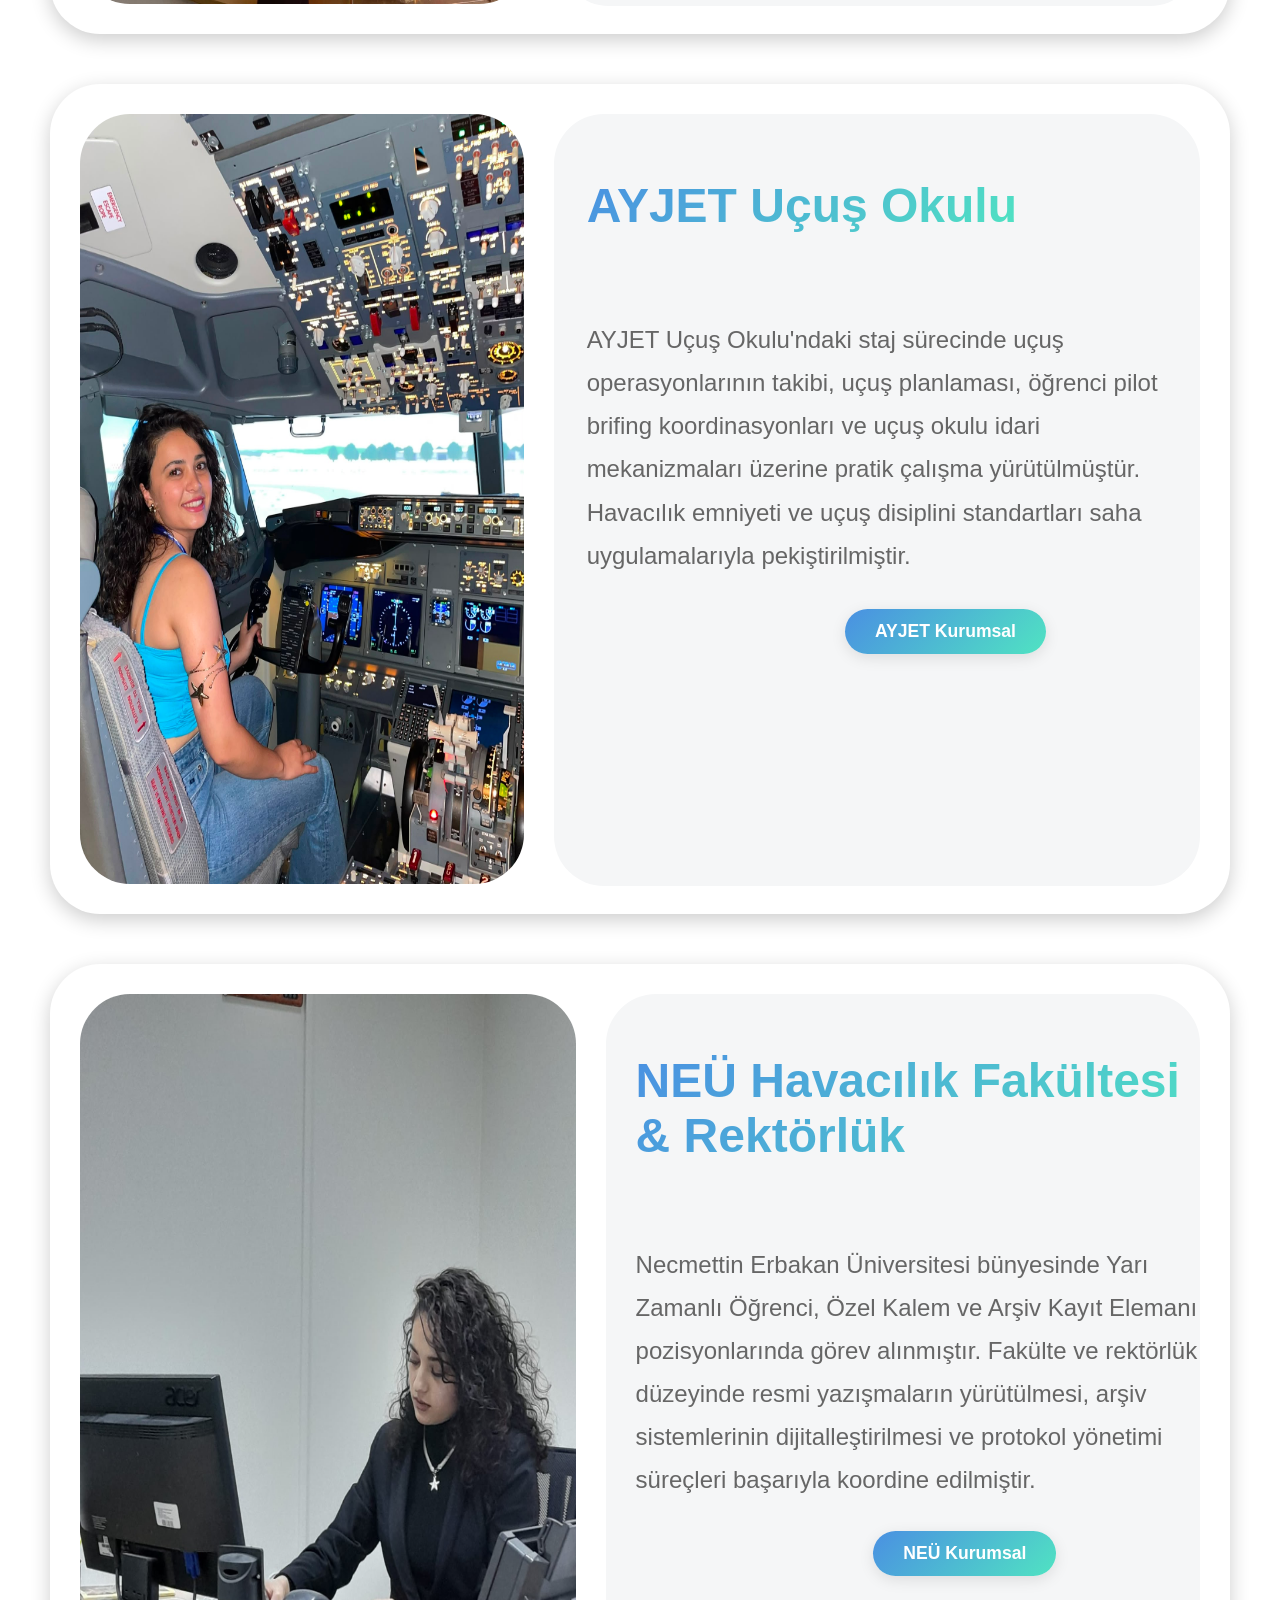
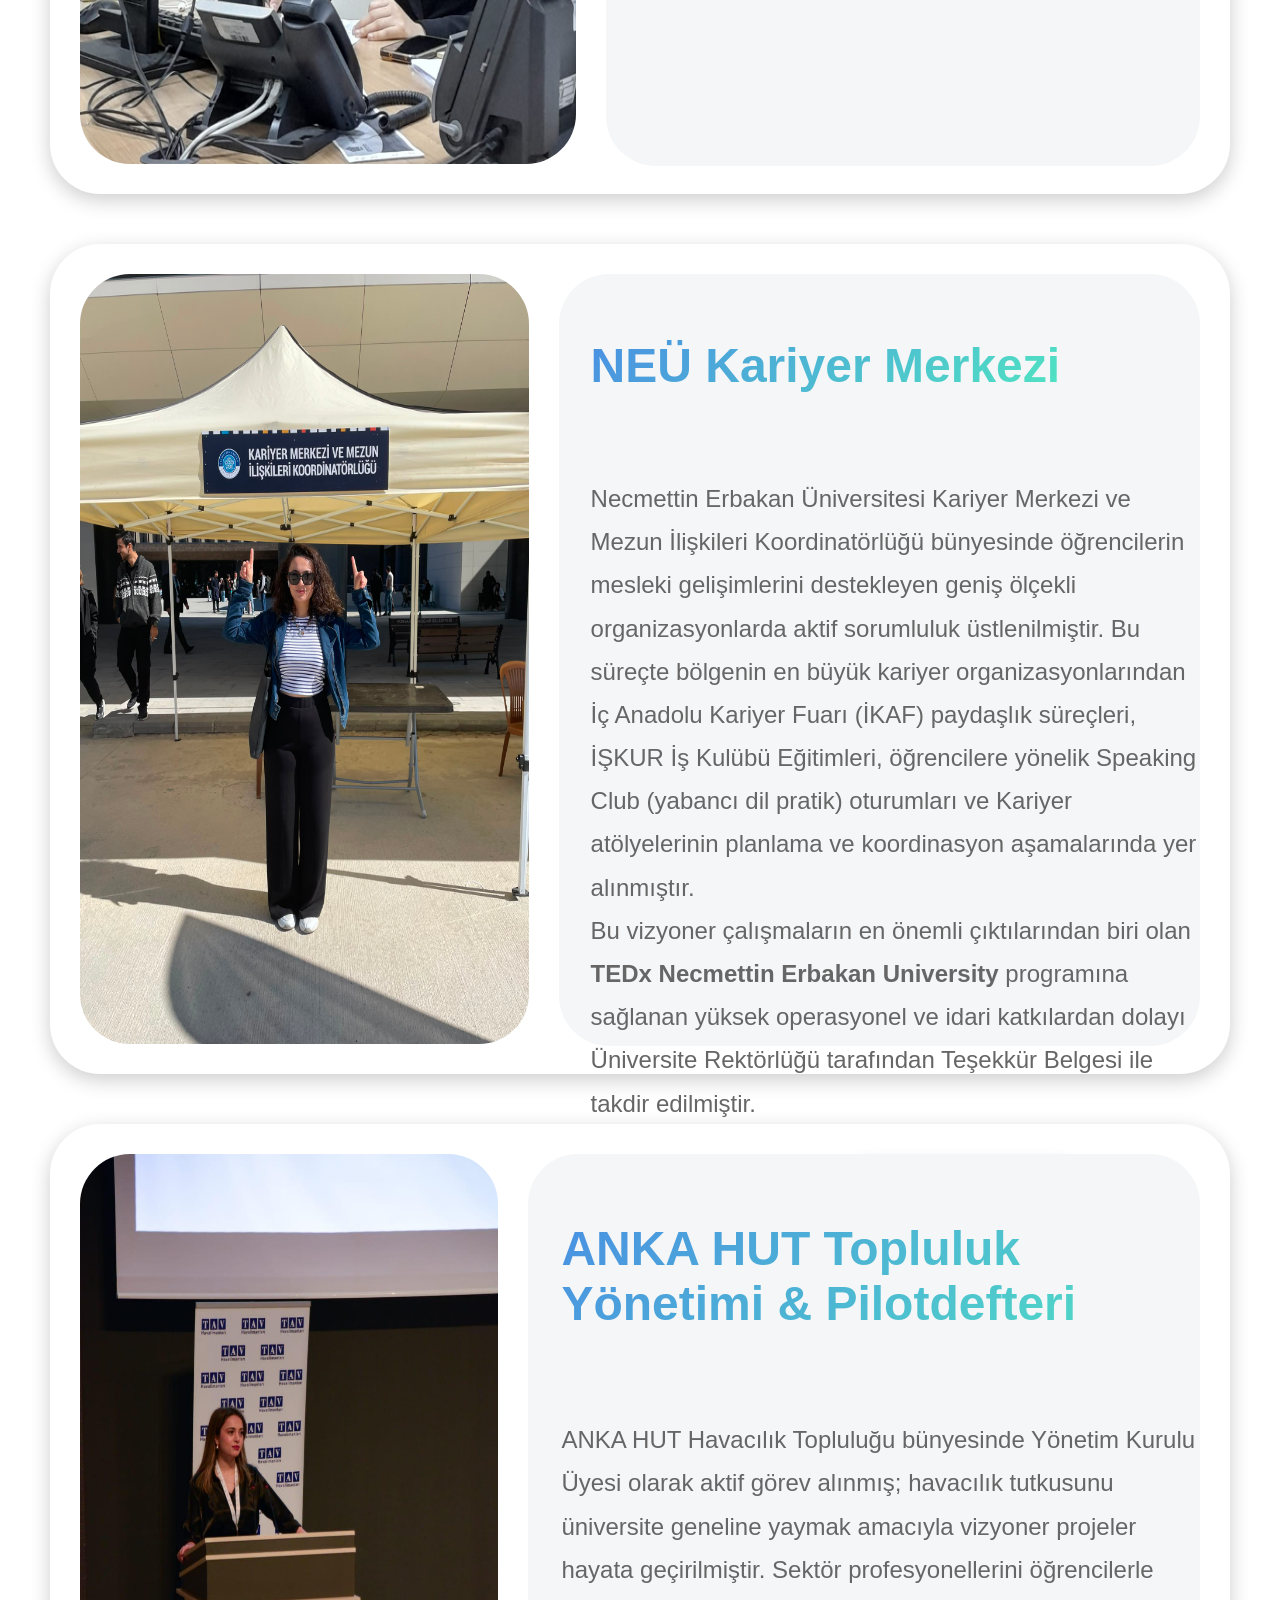
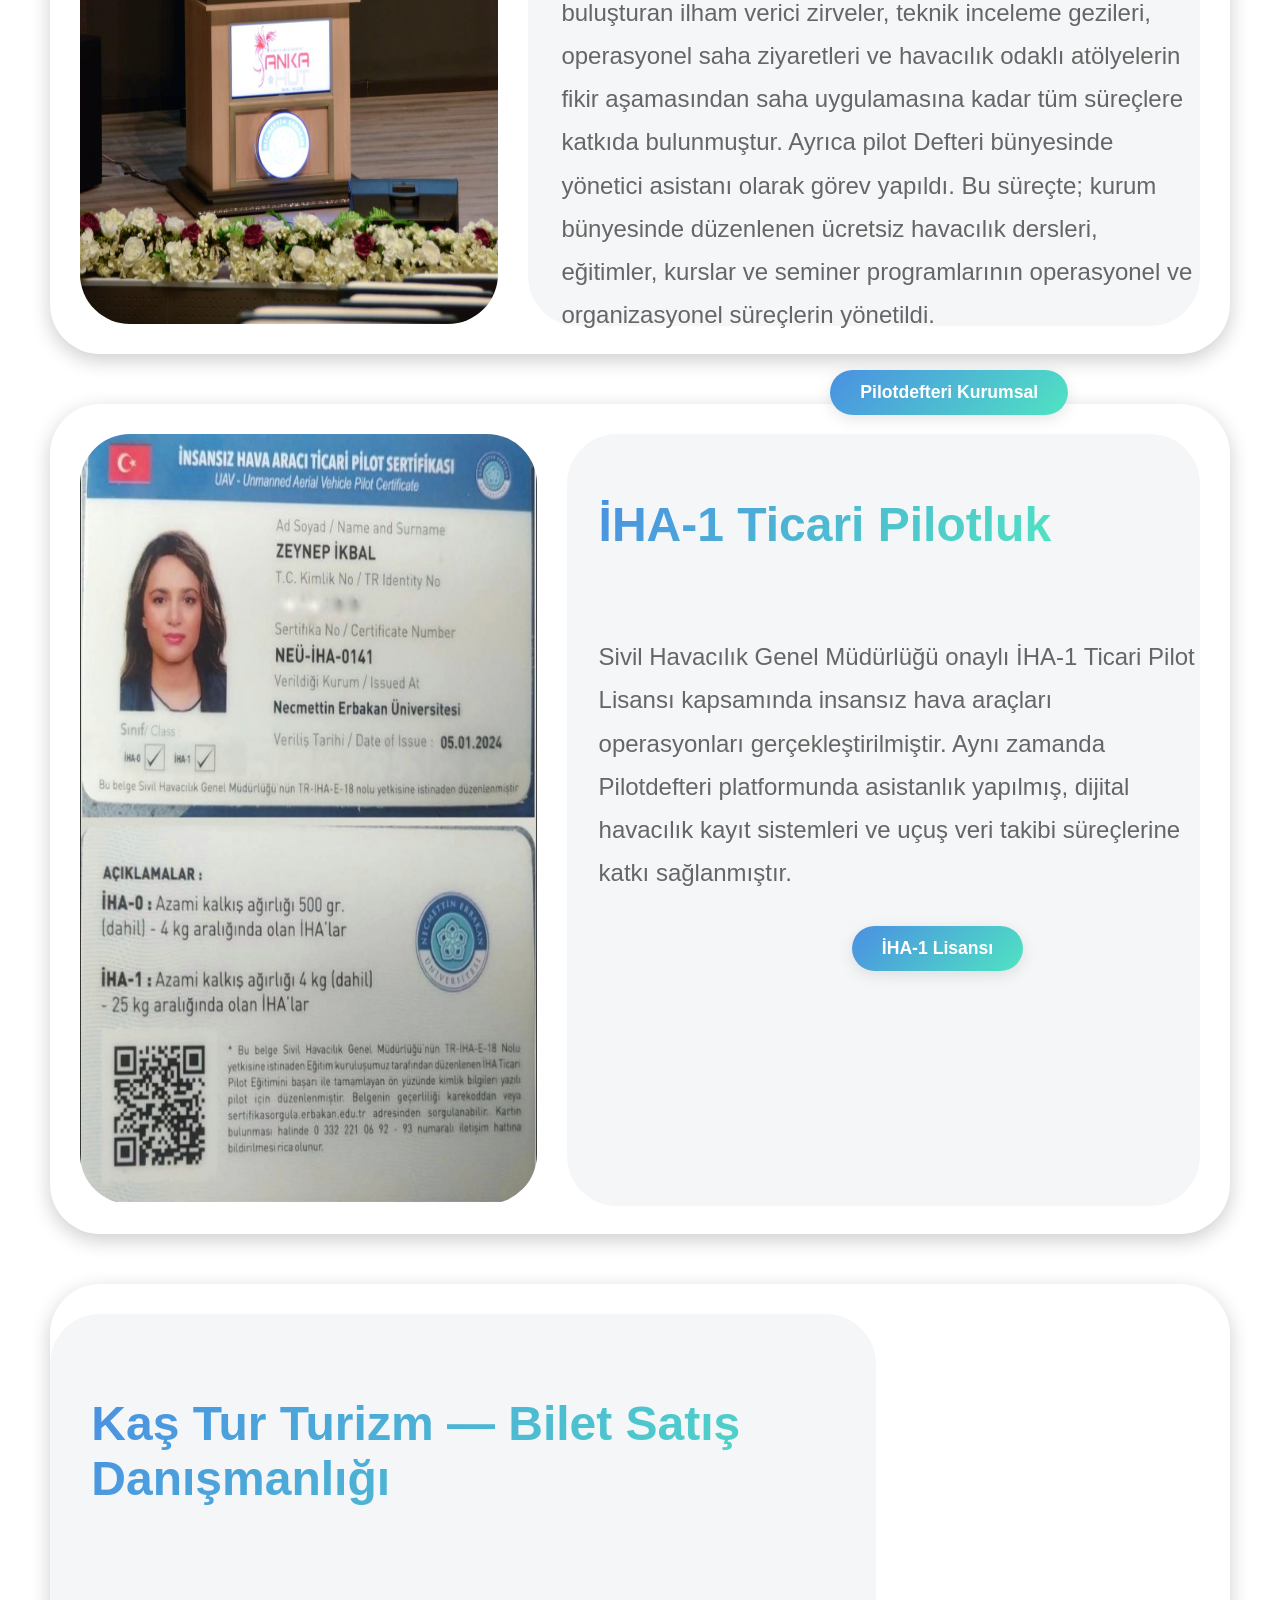
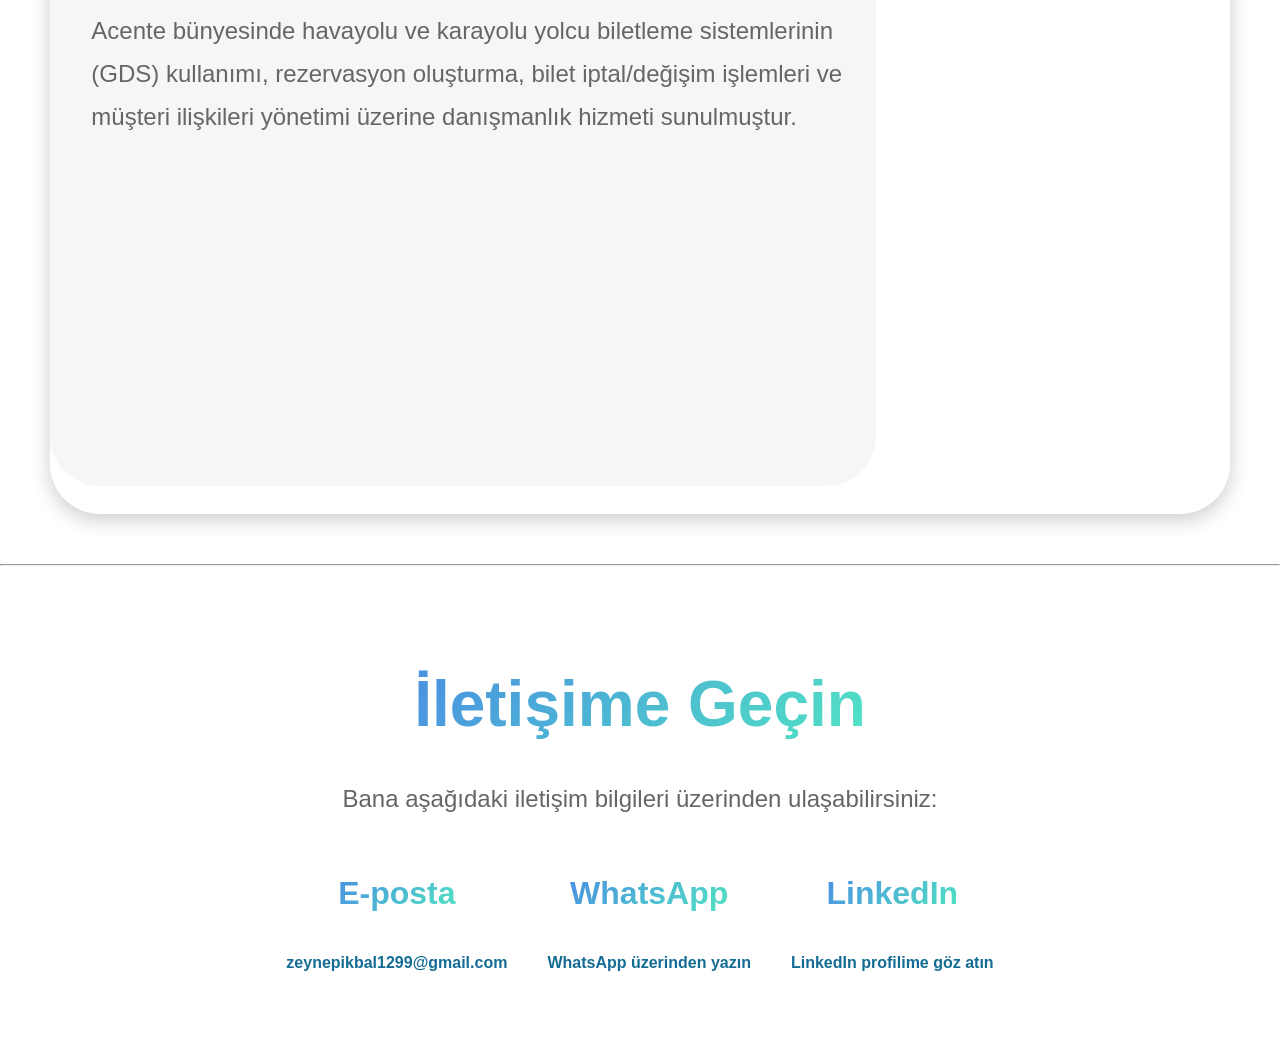
==== commit 83c93965: "Update index.html" ====
--- a/index.html
+++ b/index.html
@@ -17,7 +17,7 @@
                 <li class="boş_li"><a href="#port">Portföy</a></li>
                 <li class="boş_li"><a href="#contact">İletişim</a></li>
                 <li><div class="language-selector">
-                    <button class="selected-language">EN</button>   
+                    <a href="./english.html"><button class="selected-language">EN</button></a>   
                     </div>
                 </li>
             </ul>
